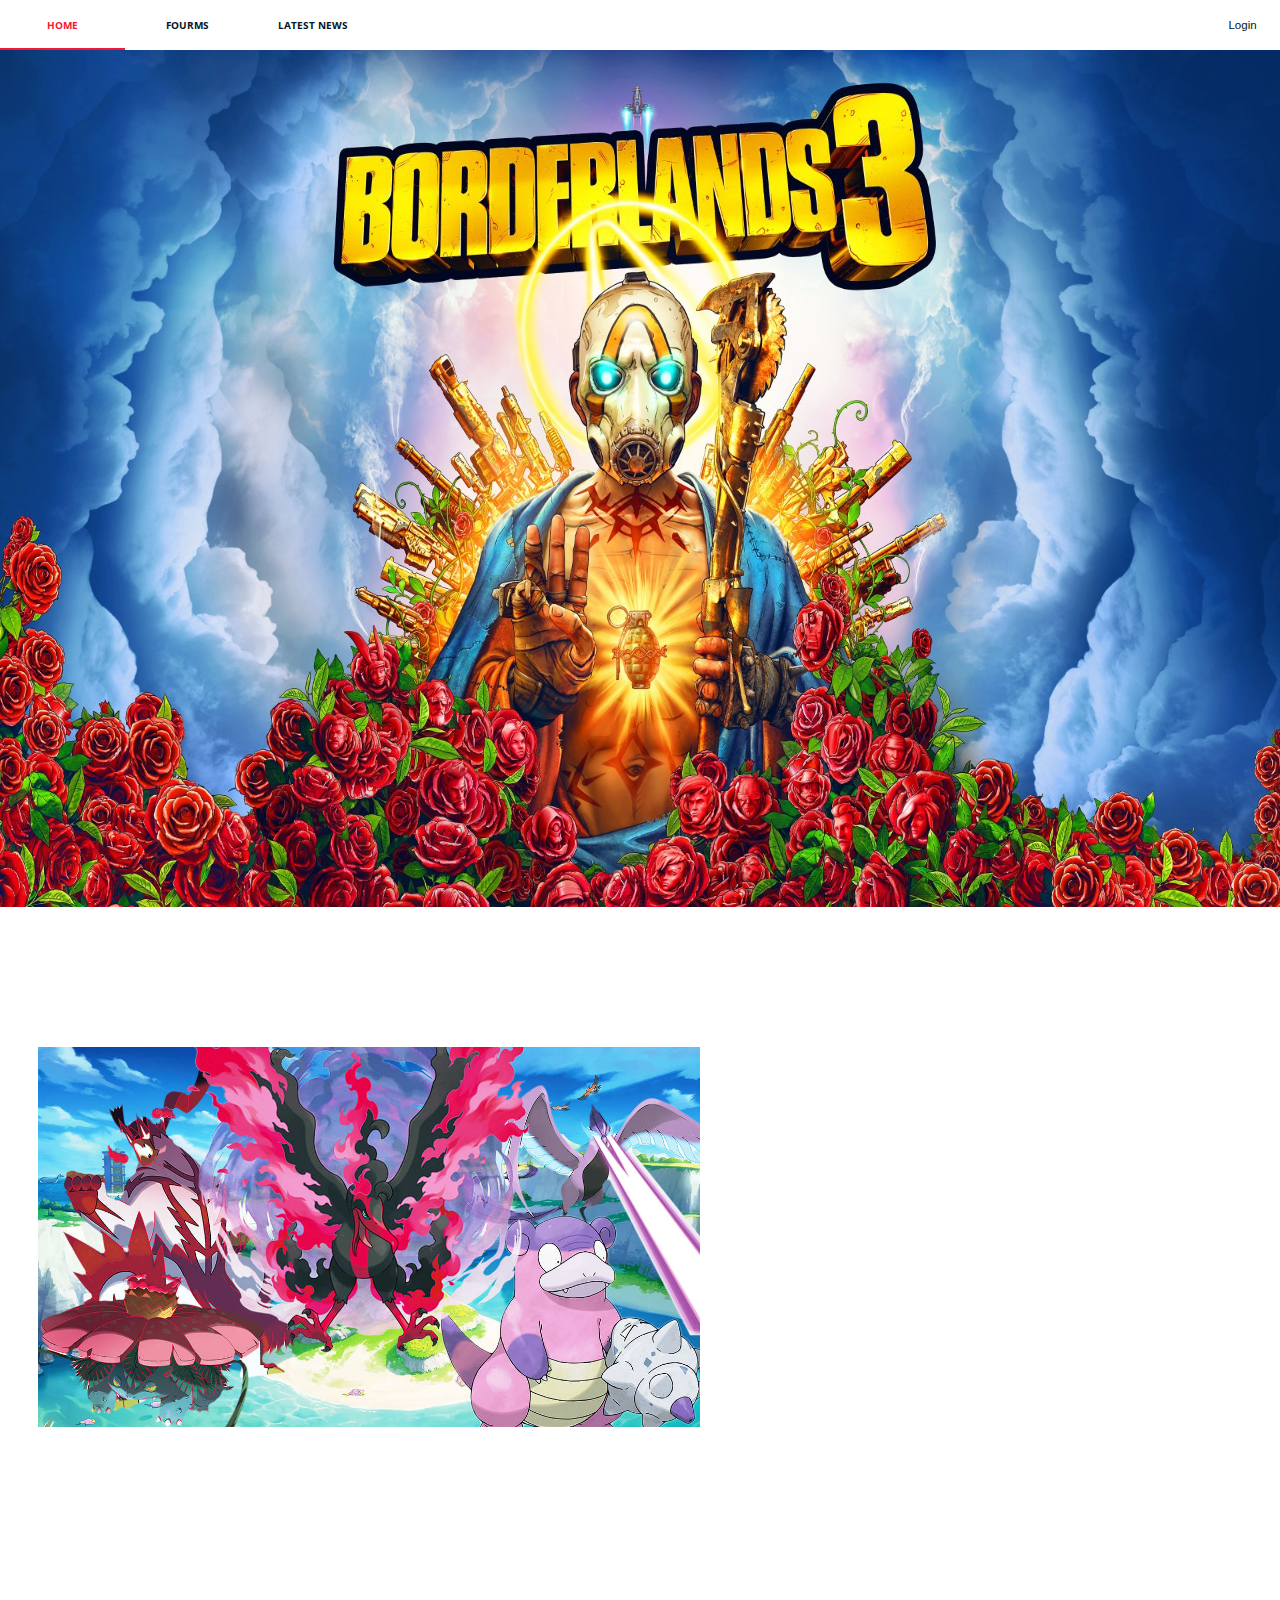
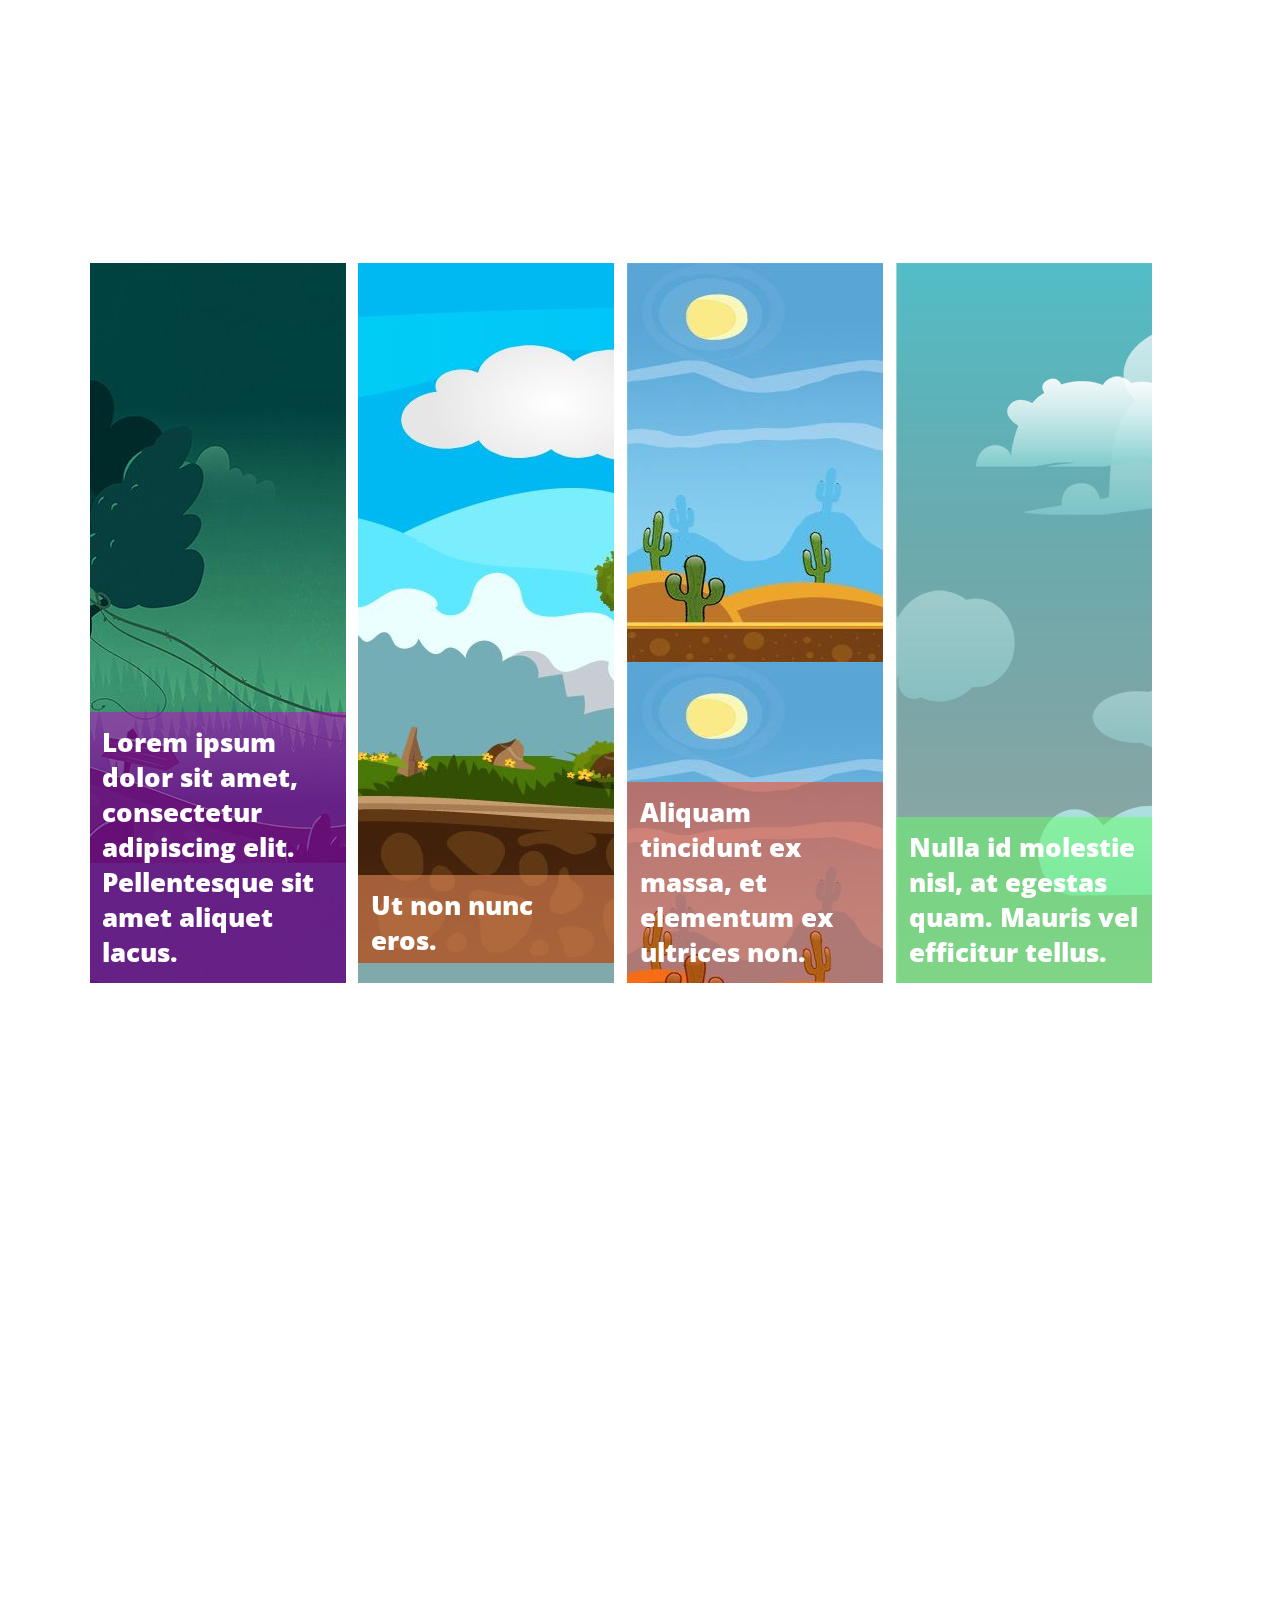
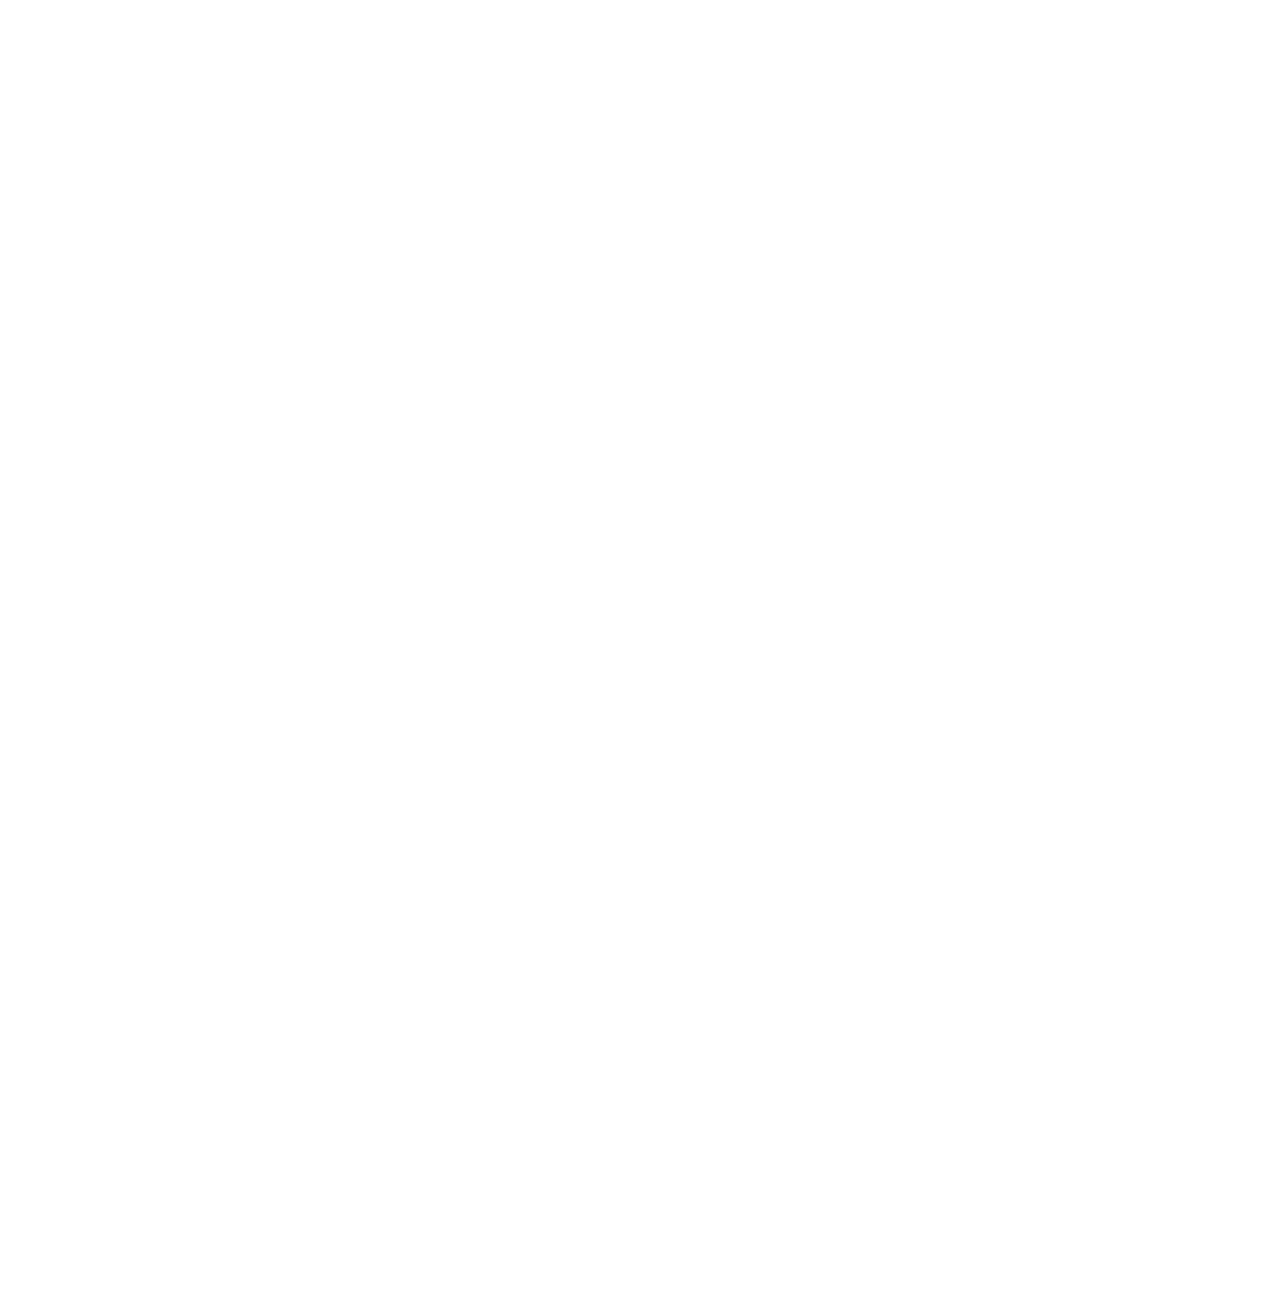
==== index2.html @ ad01716b "responsive changes added" ====
<!DOCTYPE html>
<html lang="en-UK">
  <head>
    <title>Welcome | Home</title>
    <meta charset = "UTF-8">
    <meta name="viewport" content="width=device-width, initial-scale=1.0 minimum-scale=1">
    <link rel="stylesheet" type="text/css" href="style2.css"/>
    <link href="https://fonts.googleapis.com/css2?family=Amatic+SC&display=swap" rel="stylesheet">
    <link href="https://fonts.googleapis.com/css2?family=Press+Start+2P&display=swap" rel="stylesheet">
    <link href="https://fonts.googleapis.com/css2?family=Open+Sans+Condensed:wght@300&display=swap" rel="stylesheet">
    <link href="https://fonts.googleapis.com/css2?family=Open+Sans+Condensed:wght@300&display=swap" rel="stylesheet">
    <link href="https://fonts.googleapis.com/css2?family=Open+Sans+Condensed:wght@300&display=swap" rel="stylesheet">
    <script src="https://kit.fontawesome.com/eb4e021fbd.js" crossorigin="anonymous"></script>
    <script src="https://code.jquery.com/jquery-3.5.0.js"></script>
    <script src="script.js"></script>
  </head>

  <body>
    <div class="header">

      <div class="main_nav" id="main_nav">
        <nav class="main_nav_links">
          <button class="menu_button" onclick="changeClass()"><img src="https://cdn1.iconfinder.com/data/icons/starter-mobile-app/100/mobile_button-16-512.png" height="50px" width="50px" id="menuImg"></button>
          <ul class="main_ul hide" id="main_ul">
            <li><a href="\" class="nav_link fix">Home</a></li>
            <li><a href="\" class="nav_link fix">Fourms </a></li>
            <li class="hov_link"><a href="javascript:void(0);" onclick="dropdown()">Latest News <i class="fas fa-caret-down"></i></a>
              <div class="scnd_ul hide" id="scnd_ul">
                <a href="\" class="sub_sub_link">Game</a>
                <a href="\" class="sub_sub_link">Game</a>
                <a href="\" class="sub_sub_link">Game</a>
              </div>
            </li>
            <li><a href="/" class="nav_link lgn_link fix"><button class="lgn_btn"><span class="l">L</span><span class="o">o</span><span class="g">g</span><span class="i">i</span><span class="n">n</span></button></a></li>
          </ul>
        </nav>
      </div>

    <!--  <div class="sub_nav">
        <nav class="sub_nav_nav">
          <ul>
            <li><a href="\" class="sub_nav_link">| Game 1 |</a></li>
            <li><a href="\" class="sub_nav_link">| Game 2 |</a></li>
            <li><a href="\" class="sub_nav_link">| Game 3 |</a></li>
            <li><a href="\" class="sub_nav_link">| Game 4 |</a></li>
          </ul>
        </nav>
      </div> -->

      <div class="banner" id="banner">
        <ul>
          <li><img src="images/borderthree.jpg" height="225px" class="ban_img red"></li><li><img src="images/ffseven.jpg" height="225px" class="ban_img green"></li><li><img src="images/cyberpunk.jpg" height="225px" class="ban_img blue"></li><li><img src="images/modernwarfare.jpg" height="225px" class="ban_img purple"></li>
        </ul>
      </div>

    </div>

    <div class="wrapper">
        <div class="story_one">
            <!--
            <section class="sec_one">
              <article class="sec1_a1 art1">
                <p>
                  Lorem ipsum dolor sit amet, consectetur adipiscing elit. Proin in facilisis ipsum.
                  In eget efficitur nibh, et faucibus felis. Sed luctus, odio nec efficitur fringilla,
                  sem felis pellentesque lectus, ac ullamcorper nisl metus et justo. In iaculis placerat lacinia.
                  In luctus urna felis, quis lobortis orci suscipit vitae. In nibh tortor, lacinia at laoreet ac, euismod sed ligula.
                </p>
              </article>

              <hr class="hr-art1">

              <article class="sec1_a2 art1">
                <p>
                  Cras ac diam sit amet nisl luctus sollicitudin. Morbi a venenatis augue, eu luctus dui. Mauris eleifend,
                  dui at efficitur vehicula, nisl mauris dignissim neque, quis aliquam turpis erat condimentum neque.
                </p>
                <div class="sec1_a2_img">
                <img src="https://i.redd.it/32czb0gm7nsy.jpg" alt="game image here" class="sec_a1_img" id="hov_img_one" height="100%" width="100%">
                <div class="image_info_art1">
                  <a href="/">
                  <h2>A game title will go here</h2>
                  <p>Lorem ipsum dolor sit amet, consectetur adipiscing elit. Proin in facilisis ipsum.</p>
                  </a>
                </div>
                </div>
              </article>
            </section>

            <div class="sidebar_one hide_side show_side" id="sidebar_one">

            </div>
          -->

          <div class="main-section">
            <div class="section-one">
              <div class="pg-one pg">
                <img src="images/pokemon-sword.jpg" height="100%" width="100%"/>
              </div>

              <div class="pg-two pg">

              </div>
            </div>

            <div class="section-two">
              <div class="side-one side">
                
              </div>

              <div class="side-two side">

              </div>

              <div class="side-three side">

              </div>

              <div class="side-four side">

              </div>
            </div>
          </div>

        </div>

        <div class="game_segments">
          <div class="segs" id="segs">
            <div class="game_seg_one seg one" id="seg" data-tilt>
              <div class="img-holder-one">
                <p class="game-seg-title psone ps">
                  Lorem ipsum dolor sit amet, consectetur adipiscing elit. Pellentesque sit amet aliquet lacus.
                </p>
              </div>
            </div>

            <div class="game_seg_two seg two" data-tilt>
              <div class="img-holder-two">
                <p class="game-seg-title pstwo ps">
                  Ut non nunc eros.
                </p>
              </div>
            </div>

            <div class="game_seg_three seg three" data-tilt>
              <div class="img-holder-three">
                <p class="game-seg-title psthree ps">
                  Aliquam tincidunt ex massa, et elementum ex ultrices non.
                </p>
              </div>
            </div>

            <div class="game_seg_four seg four" data-tilt>
              <div class="img-holder-four">
                <p class="game-seg-title psfour ps">
                  Nulla id molestie nisl, at egestas quam. Mauris vel efficitur tellus.
                </p>
              </div>
            </div>
          </div>
        </div>

        <div class="top_stories">

        </div>

        <div class="latest_news">

        </div>
    </div>
  <script src="tilt.js-master/src/tilt.jquery.js"></script>
  </body>
</html>
---- style2.css ----
*{
  padding:0;
  margin:0;
  box-sizing:border-box;
}

body{
  overflow-x:hidden;
  width:100vw;
  height:500vh;
}

html{
  width:100vw;
  height:500vh;
}

.menu_button{
  border:none;
}

.header{
  min-height:100vh;
  width:100%;
}

.main_nav{
  height:50px;
}

/* nav button styles when button is clicked */
.hide{
  display:none;
}
.show{
  display:block;
}

.height_inc{
  height:100vh;
}
/**/

*:focus {
    outline: 0 !important;
}

.main_nav a{
  text-decoration:none;
  display:block;
  height:50px;
  width:90%;
  margin:0 auto;
  border-bottom:solid 2px #d8d8d8;
  line-height:50px;
  padding-left:10px;
  color:#011627;
  transition:0.5s;
  z-index:3;
  font-family: 'Open Sans Condensed', sans-serif;
  text-transform:uppercase;
  font-weight:bold;
}

.main_nav a:visited a::before{
  color:#011627;
}

.main_nav a:hover{
  color:#F71735;
}

.main_nav img, .menu_button{
  background:#fff;
  height:50px;
}

.sub_sub_link{
  color:#F71735 !important;
  padding-left:30px !important;
}

.sub_sub_link:hover{
  color:#011627 !important;
}

/* dropdown styles */
.dropdown_btn{
  z-index:2;
}

/**/

.lgn_btn{
  height:40px;
  width:75px;
  color:#011627;
  background:#fff;
  border:none;
  border-radius:5px;
  font-size:1em;
  transition:1s;
  border-radius:5px;
  z-index:2;
  text-align:left;
}

.lgn_link{
  border:none !important;
}

/*banner styles*/
.banner li{
  display:inline-block;
}

.banner img{
  position:relative;
  animation-name:banner-show;
  animation-duration:50s;
  animation-iteration-count: infinite;
  width:100vw;
  height:95.2vh !important;
}

@keyframes banner-show{
  0%{left:0px}
  25%{left:-100%}
  50%{left:-200%}
  75%{left:-300%}
  100%{left:0px}
}

.banner ul{
  width:9000px;
  position:absolute;
}

.red{
  background: url('');
  background-repeat:no-repeat;
  background-position:center;
  background-size:cover;
}
.green{
  background: url('');
  background-repeat:no-repeat;
  background-position:center;
  background-size:cover;
}
.blue{
  background: url('');
  background-repeat:no-repeat;
  background-position:center;
  background-size:cover;
}
.purple{
  background: url('');
  background-repeat:no-repeat;
  background-position:center;
  background-size:cover;
}

/*wrapper styles*/
.story_one{
  background-image: url('images/backgroundone.jpg');
  height: 200vh;
  background-attachment: fixed;
  background-position:center;
  background-repeat: no-repeat;
  background-size: cover;
}

.game_segments{
  background-image: url('images/backgroundtwo.jpg');
  height:100vh;
  width:100vw;
  background-attachment: fixed;
  background-position: center;
  background-repeat: no-repeat;
  background-size: cover;
  overflow-x: scroll;
  -webkit-overflow-scrolling: touch;
  overflow-y:hidden;
  position:relative;
}

.top_stories{
  background-image: url('images/background3.jpg');
  height: 100vh;
  background-attachment: fixed;
  background-position: center;
  background-repeat: no-repeat;
  background-size: cover;
}

.latest_news{
  background-image: url('images/backgroundfour.jpg');
  height: 100vh;
  background-attachment: fixed;
  background-position: center;
  background-repeat: no-repeat;
  background-size: cover;
}

.art1{
  position:relative;
  top:50%;
  margin:0 auto;
}

.sec1_a1{
  width:80%;
  height:20vh;
}

.sec1_a1 p{

}

.sec1_a2{
  width:80%;
  height:50vh;
}

.art1 p{
  height:15vh;
  width:100%;
  padding:20px;
}

.sec1_a2_img{
  height:35vh;
  padding-bottom:20px;
  transition:.5s ease;
  backface-visibility:hidden;
  opacity:1;
  display:block;
}

.sec_one{
  position:absolute;
  top:115%;
}

.hr-art1{
  width:80%;
  margin:auto;
}

.image_info_art1{
  position:absolute;
  bottom:5%;
  padding:10px;
  color:#fff;
  transition:.5s ease;
}

.image_info_art1 h2{
  padding-left:20px;
}

.image_info_art1 p{
  display:none;
}

.sec1_a2_img:hover{
  opacity:0.5;
}

.sec1_a2_img:hover .image_info_art1{
  bottom:-10%;
  opacity:1 !important;
}

.sec1_a2_img:hover .image_info_art1 p{
  display:block;
}

.image_info_art1 a{
  text-decoration:none;
  color:#fff;
}

/* sidebar styles */
.sidebar_one{
  position:absolute;
  right:0;
  height:60vh;
  width:15vw;
  background:pink;
  top:120%;
}

.hide_side{
  display:none;
}

/*game segments styles */
.seg{
  position:relative;
  height:40vh;
  width:50vw;
  background:blue;
  margin:1% 1% 1% 0%;
  float:left;
}

.segs{
  margin-left:10%;
  margin-top:25vh;
  width:218vw;
}

.img-holder-one{
  background: url('images/game-bg1.jpg') !important;
  height:100%;
  width:100%;
}
.img-holder-two{
  background: url('images/game-bg2.jpg') !important;
  height:100%;
  width:100%;
}
.img-holder-three{
  background: url('images/game-bg3.jpg') !important;
  height:100%;
  width:100%;
}
.img-holder-four{
  background: url('images/game-bg4.jpg') !important;
  height:100%;
  width:100%;
}

.seg:hover .game-seg-title{
  background:rgba(115, 115, 115, 1);
}

.seg:hover .psone{
  background:rgb(204, 0, 204);
}
.psone{
  background:rgba(204, 0, 204, 0.7);
}
.seg:hover .pstwo{
  background:rgb(255, 153, 102);
}
.pstwo{
  background:rgba(255, 153, 102, 0.7);
}
.seg:hover .psthree{
  background:rgb(255, 51, 0);
}
.psthree{
  background:rgba(255, 51, 0, 0.7);
}
.seg:hover .psfour{
  background:rgb(102, 255, 102);
}
.psfour{
  background:rgba(102, 255, 102, 0.7);
}

.ps{
  position:absolute;
  bottom:0;
  min-height:40%;
  padding:4%;
  width:100%;
  font-size:1.15em;
  font-weight:900;
  color:#fff;
  font-family: 'Open Sans Condensed', sans-serif;
}

.seg:hover .ps{
  text-decoration:underline;
}

/*story one styles */
.main-section{
  min-height:100%;
  width:100%;
  padding:0% 3% 3% 3%;
}

.section-one{
  height:100vh;
  width:100%;
}

.section-two{
  height:100vh;
  width:100%;
  margin-top:1%;
}

.pg-one{
  height:45vh;
  width:100%;
  background:pink;
}

.pg-two{
  height:45vh;
  width:100%;
  background: url("https://gamespot1.cbsistatic.com/uploads/square_medium/1579/15794034/3695505-halo%203.jpg") !important;
  margin-top:5%;
  float:right;
}

.side{
  width:47%;
  height:45%;
  background:pink;
  float:left;
  margin-bottom:2%;
}

.side-one{
  margin-left:2%;
  background: url("https://gamespot1.cbsistatic.com/uploads/screen_small/1595/15950357/3694401-super%20mario%20maker%202%20thumb.jpg") !important;
  /*mario*/
}

.side-two, .side-three, .side-four{
  margin-left:2%;
}

.side-two{
  background: url('https://assets1.ignimgs.com/2020/07/13/bad-batch-deck-1594661066888.jpg?fit=crop&width=282&height=470') !important;
  /*star wars new disney+ show*/
}

.side-three{
  background: url('https://assets1.ignimgs.com/2020/07/14/ghostoftsushima-deck-993300-1594735339799.jpg?fit=crop&width=282&height=470') !important;
  /*ghost of tsuminia*/
}

.side-four{
  background: url('https://assets1.ignimgs.com/2020/07/13/lootboxaddiction-deck-cc3300-1594665669104.jpg?fit=crop&width=282&height=470') !important;
  /*lootboxes*/
}


@media only screen and (min-width: 768px){
  .menu_button{
    display:none;
  }

  .hide{
    display:block;
  }

  .main_nav a{
    border:none;
    width:125px;
    margin:0;
    font-size:0.8vw;
    text-align:center;
    padding:0 !important;
    background:#fff;
  }

  .sub_sub_link{
    position:relative;
  }

  .main_nav li{
    float:left;
    width:125px !important;
  }

  .sub_sub_link a{
    float:left;
  }

  .main_nav .main_ul li{
    display:inline-block;
    width:10%;
  }

  .scnd_ul li{
    display:block !important;
  }

  .main_nav ul{
    list-style:none;
  }

  .lgn_btn{
    position:absolute;
    right:0;
    height:50px;
    border-radius:0px;
    font-size:0.9vw;
    text-align:center;
  }

  .lgn_btn:hover{
    border-bottom:2px solid #F71735;
  }

  .main_nav a:hover{
    border-bottom:solid 2px #F71735;
  }

  .scnd_ul{
    display:none;
  }

  .hov_link:hover .scnd_ul{
    display:block;
  }
}

@media only screen and (min-width: 900px){
  .sec_one{
    position:relative;
    top:15%;
    display:block;
    width:900px;
    margin:0 auto;
  }

  .game_segments{
    overflow-x:hidden;
  }

  .game-seg-title{
    min-height:15%;
    width:100%;
    position:absolute;
    bottom:0;
    background:rgba(115, 115, 115, 0.5);
    color:#fff;
    font-size:2vw;
    padding:5%;
    font-family: 'Open Sans Condensed', sans-serif;
  }

  .main-section{
    height:100%;
    width:100%;
    padding:3%;
  }

  .section-one{
    height:55%;
    width:100%;
    margin-top:3%;
  }

  .section-two{
    height:40%;
    width:100%;
    margin-top:5%;
  }

  .pg-one{
    height:100%;
    width:55%;
    background:purple;
    float:left;
  }

  .pg-two{
    height:100%;
    width:40%;
    background:pink;
    margin-left:5%;
    float:left;
    margin-top:0;
  }

  .side{
    width:23.5%;
    height:80%;
    background:pink;
    float:left;
  }

  .side-one{
    margin-left:0;
  }

  .side-two, .side-three, .side-four{
    margin-left:2%;
  }
  /*game segments styles */
  .seg{
    position:relative;
    top:7.5%;
    height:80vh;
    width:20%;
    background:green;
    margin-top:1vh;
    margin:0;
    float:left;
  }

  .segs{
    position:absolute;
    top:7vh;
    width:100%;
    margin-top:0;
    margin-left:0;
  }

  .one{
    margin-left:7%;
    transform-style: preserve-3d;
    background:blue;
  }
  .one:hover{
    z-index:2;
  }
  .two{
    margin-left:1%;
    margin-right:1%;
    transform-style: preserve-3d;
    background:pink;
  }
  .two:hover{
    z-index:2;
  }
  .three{
    margin-right:1%;
    transform-style: preserve-3d;
    background:yellow;
  }
  .three:hover{
    z-index:2;
  }
  .four{
    transform-style: preserve-3d;
    background:orange;
  }
  .four:hover{
    z-index:2;
  }

  .img-holder-one{
    height:100%;
    width:100%;
  }
  .img-holder-two{
    height:100%;
    width:100%;
  }
  .img-holder-three{
    height:100%;
    width:100%;
  }
  .img-holder-four{
    height:100%;
    width:100%;
  }

  .psone{
    background:rgba(204, 0, 204, 0.5);
  }
  .pstwo{
    background:rgba(255, 153, 102, 0.5);
  }
  .psthree{
    background:rgba(255, 51, 0, 0.5);
  }
  .psfour{
    background:rgba(102, 255, 102, 0.5);
  }

  .story_one{
    height:100vh;
  }
}

@media only screen and (min-width: 1200px){
  .sec_one{
    width:1200px;
    font-size:1.3em;
    top:10%;
  }

  .sec1_a2_img{
    height:45vh;
  }

  .image_info_art1{
    bottom:-10%;
  }

  .sec1_a2_img:hover .image_info_art1{
    bottom:-30%;
  }

  .hide_side{
    display:none;
  }
}

@media only screen and (max-width: 500px){
  p{
    font-size:0.7vw;
  }
}

@media only screen and (max-width: 800px){
  .story_one{
    background-image: url('images/backgroundone.jpg');
    height: 100vh;
    background-attachment: local;
    background-position: center;
    background-repeat: no-repeat;
    background-size: auto;
  }

  .game_segments{
    background-image: url('images/backgroundtwo.jpg');
    height: 100vh;
    background-attachment: local;
    background-position: center;
    background-repeat: no-repeat;
    background-size: auto;
  }

  .top_stories{
    background-image: url('images/background3.jpg');
    height: 100vh;
    background-attachment: local;
    background-position: center;
    background-repeat: no-repeat;
    background-size: auto;
  }

  .latest_news{
    background-image: url('images/backgroundfour.jpg');
    height: 100vh;
    background-attachment: local;
    background-position: center;
    background-repeat: no-repeat;
    background-size: auto;
  }
}

/*padding for main-section*/
/*moto,pixel,samsung*/
@media only screen and (max-width: 639px){
  .section-one{
    padding-top:6%;
  }
}
/*iphone 5s/se*/
@media only screen and (max-width: 567px){
  .section-one{
    padding-top:10%;
  }
}
/*iphone x + above*/
@media only screen and (min-width: 811px){
  .section-one{
    padding-top:6%;
  }
}
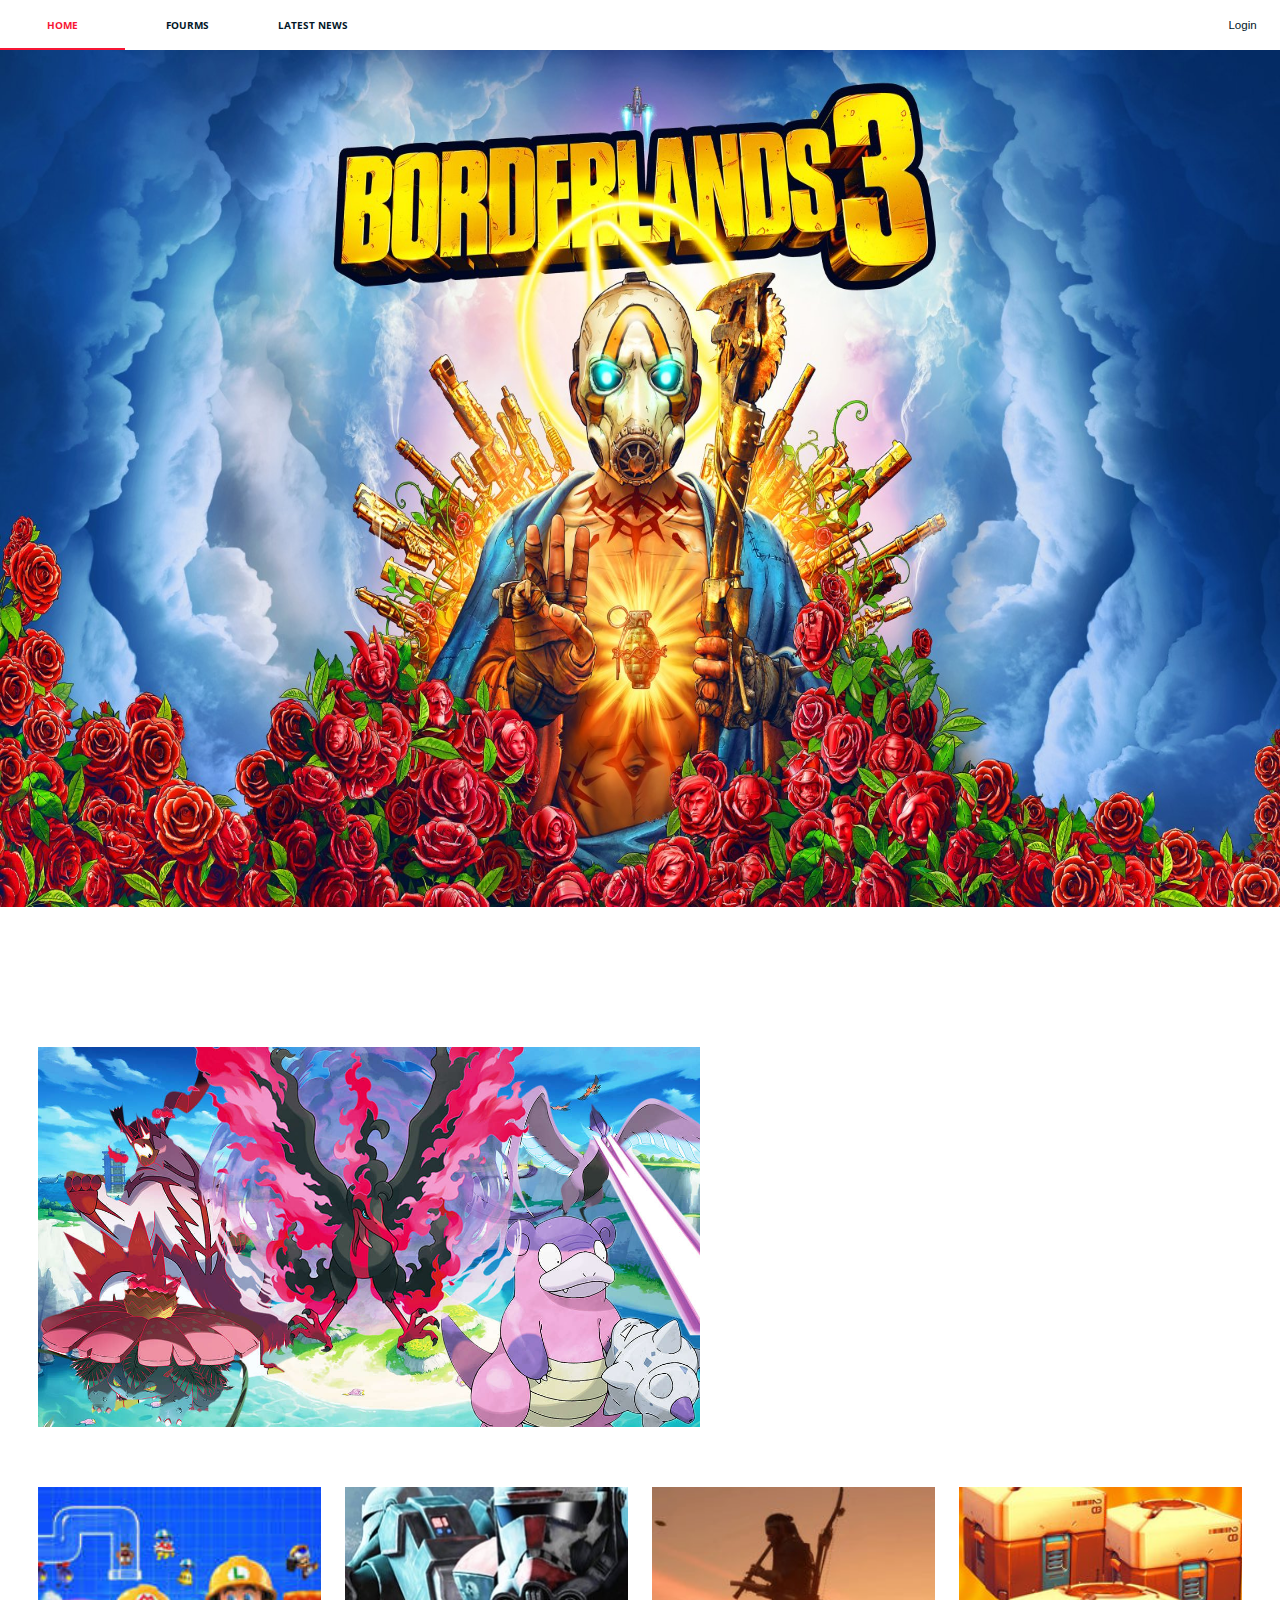
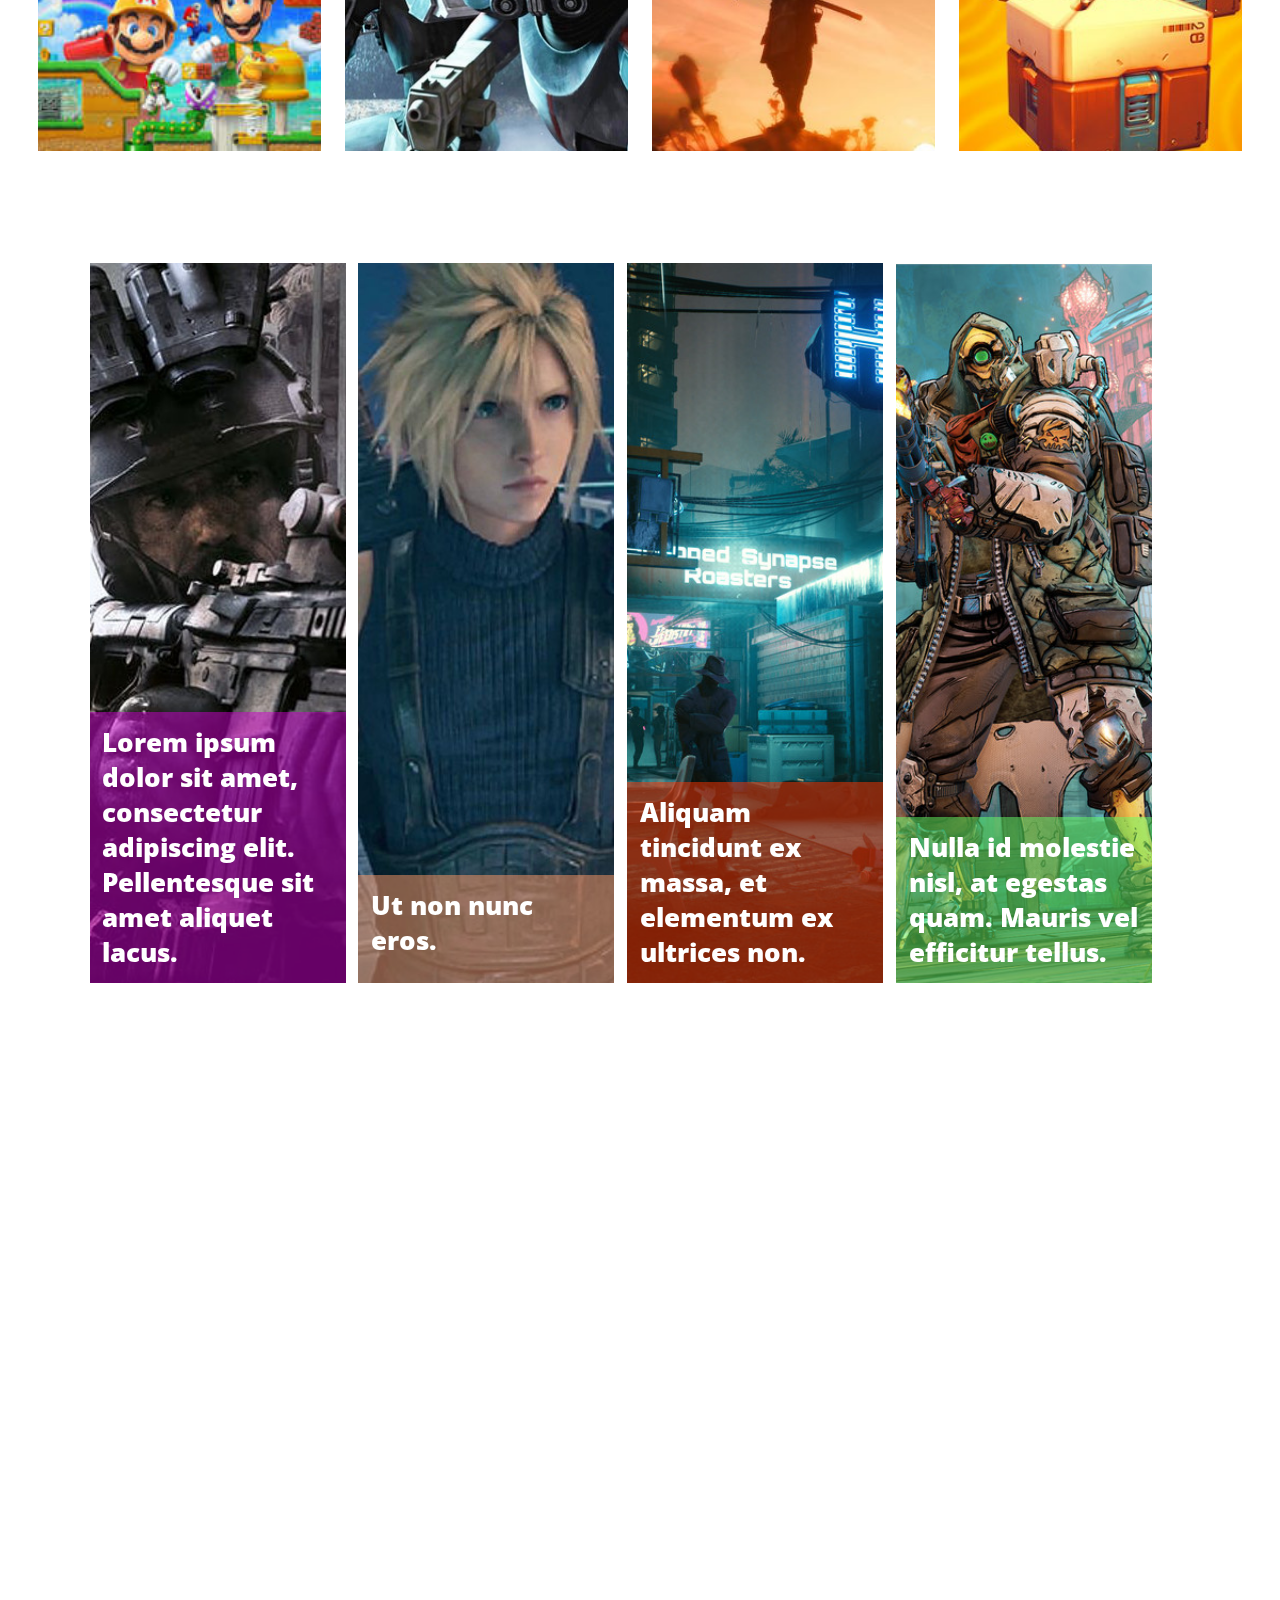
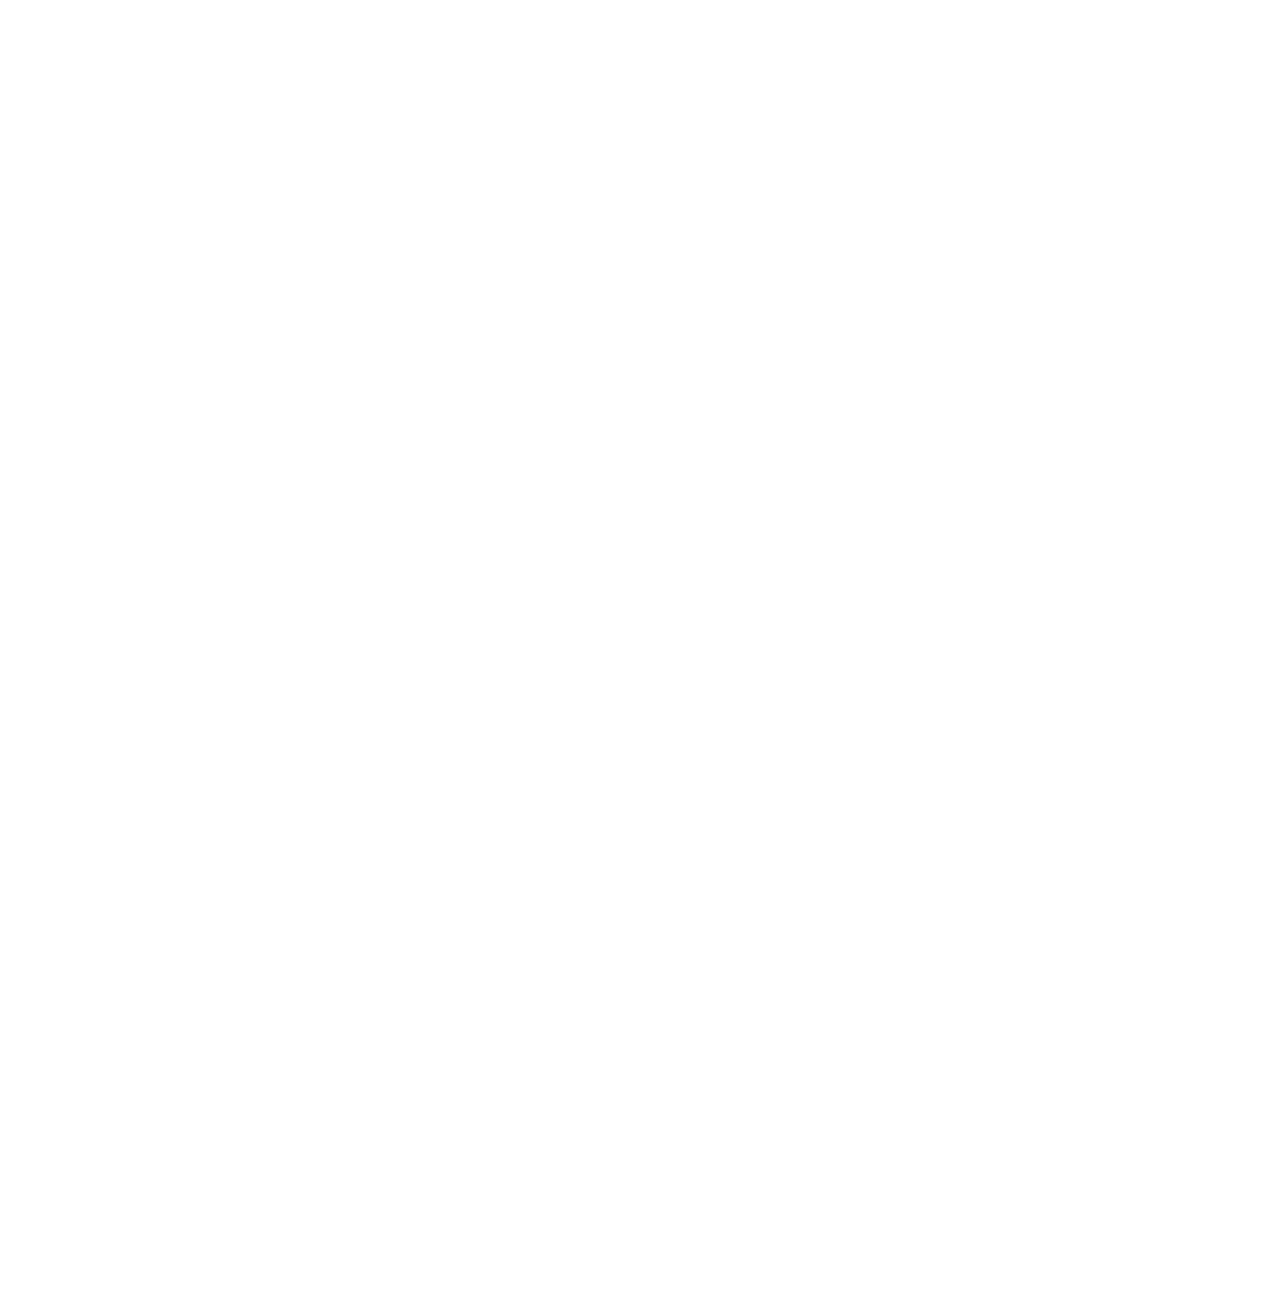
==== commit 58df9d6d: "image changes" ====
--- a/index2.html
+++ b/index2.html
@@ -49,7 +49,7 @@
 
       <div class="banner" id="banner">
         <ul>
-          <li><img src="images/borderthree.jpg" height="225px" class="ban_img red"></li><li><img src="images/ffseven.jpg" height="225px" class="ban_img green"></li><li><img src="images/cyberpunk.jpg" height="225px" class="ban_img blue"></li><li><img src="images/modernwarfare.jpg" height="225px" class="ban_img purple"></li>
+          <li><img src="images/borderthree.jpg" height="225px" class="ban_img red"></li><li><img src="images/ffseven-sm.jpg" height="225px" class="ban_img green"></li><li><img src="images/cyberpunk-sm.jpg" height="225px" class="ban_img blue"></li><li><img src="images/modernwarfare.jpg" height="225px" class="ban_img purple"></li>
         </ul>
       </div>
 
@@ -105,7 +105,7 @@
 
             <div class="section-two">
               <div class="side-one side">
-                
+
               </div>
 
               <div class="side-two side">
--- a/style2.css
+++ b/style2.css
@@ -162,12 +162,13 @@
 }
 
 /*wrapper styles*/
+/* styles for theses at bottom for 800px media query*/
 .story_one{
   background-image: url('images/backgroundone.jpg');
   height: 200vh;
   background-attachment: fixed;
   background-position:center;
-  background-repeat: no-repeat;
+  background-repeat:no-repeat;
   background-size: cover;
 }
 
@@ -313,22 +314,34 @@
 }
 
 .img-holder-one{
-  background: url('images/game-bg1.jpg') !important;
+  background: url('images/ingame-one-slide.jpg') !important;
+  background-position:center !important;
+  background-repeat:no-repeat !important;
+  background-size:cover !important;
   height:100%;
   width:100%;
 }
 .img-holder-two{
-  background: url('images/game-bg2.jpg') !important;
+  background: url('images/ingame-two-slide.jpg') !important;
+  background-position:center !important;
+  background-repeat:no-repeat !important;
+  background-size:cover !important;
   height:100%;
   width:100%;
 }
 .img-holder-three{
-  background: url('images/game-bg3.jpg') !important;
+  background: url('images/ingame-three-slide.jpg') !important;
+  background-position:center !important;
+  background-repeat:no-repeat !important;
+  background-size:cover !important;
   height:100%;
   width:100%;
 }
 .img-holder-four{
-  background: url('images/game-bg4.jpg') !important;
+  background: url('images/ingame-four-slide.jpg') !important;
+  background-position:center !important;
+  background-repeat:no-repeat !important;
+  background-size:cover !important;
   height:100%;
   width:100%;
 }
@@ -406,6 +419,9 @@
   height:45vh;
   width:100%;
   background: url("https://gamespot1.cbsistatic.com/uploads/square_medium/1579/15794034/3695505-halo%203.jpg") !important;
+  background-position:center !important;
+  background-repeat:no-repeat !important;
+  background-size:cover !important;
   margin-top:5%;
   float:right;
 }
@@ -420,7 +436,10 @@
 
 .side-one{
   margin-left:2%;
-  background: url("https://gamespot1.cbsistatic.com/uploads/screen_small/1595/15950357/3694401-super%20mario%20maker%202%20thumb.jpg") !important;
+  background: url("images/sides/mario.jpg") !important;
+  background-position:center !important;
+  background-size:cover !important;
+  background-repeat:no-repeat !important;
   /*mario*/
 }
 
@@ -429,17 +448,26 @@
 }
 
 .side-two{
-  background: url('https://assets1.ignimgs.com/2020/07/13/bad-batch-deck-1594661066888.jpg?fit=crop&width=282&height=470') !important;
+  background: url('images/sides/starwars.jpg') !important;
+  background-position:center !important;
+  background-size:cover !important;
+  background-repeat:no-repeat !important;
   /*star wars new disney+ show*/
 }
 
 .side-three{
-  background: url('https://assets1.ignimgs.com/2020/07/14/ghostoftsushima-deck-993300-1594735339799.jpg?fit=crop&width=282&height=470') !important;
+  background: url('images/sides/ghost-small.png') !important;
+  background-position:center !important;
+  background-size:cover !important;
+  background-repeat:no-repeat !important;
   /*ghost of tsuminia*/
 }
 
 .side-four{
-  background: url('https://assets1.ignimgs.com/2020/07/13/lootboxaddiction-deck-cc3300-1594665669104.jpg?fit=crop&width=282&height=470') !important;
+  background: url('images/sides/lootbox-small.png') !important;
+  background-position:center !important;
+  background-size:cover !important;
+  background-repeat:no-repeat !important;
   /*lootboxes*/
 }
 
@@ -709,16 +737,16 @@
 @media only screen and (max-width: 800px){
   .story_one{
     background-image: url('images/backgroundone.jpg');
-    height: 100vh;
+    height: 200vh;
     background-attachment: local;
     background-position: center;
     background-repeat: no-repeat;
-    background-size: auto;
+    background-size: cover;
   }
 
   .game_segments{
     background-image: url('images/backgroundtwo.jpg');
-    height: 100vh;
+    height:100vh;
     background-attachment: local;
     background-position: center;
     background-repeat: no-repeat;
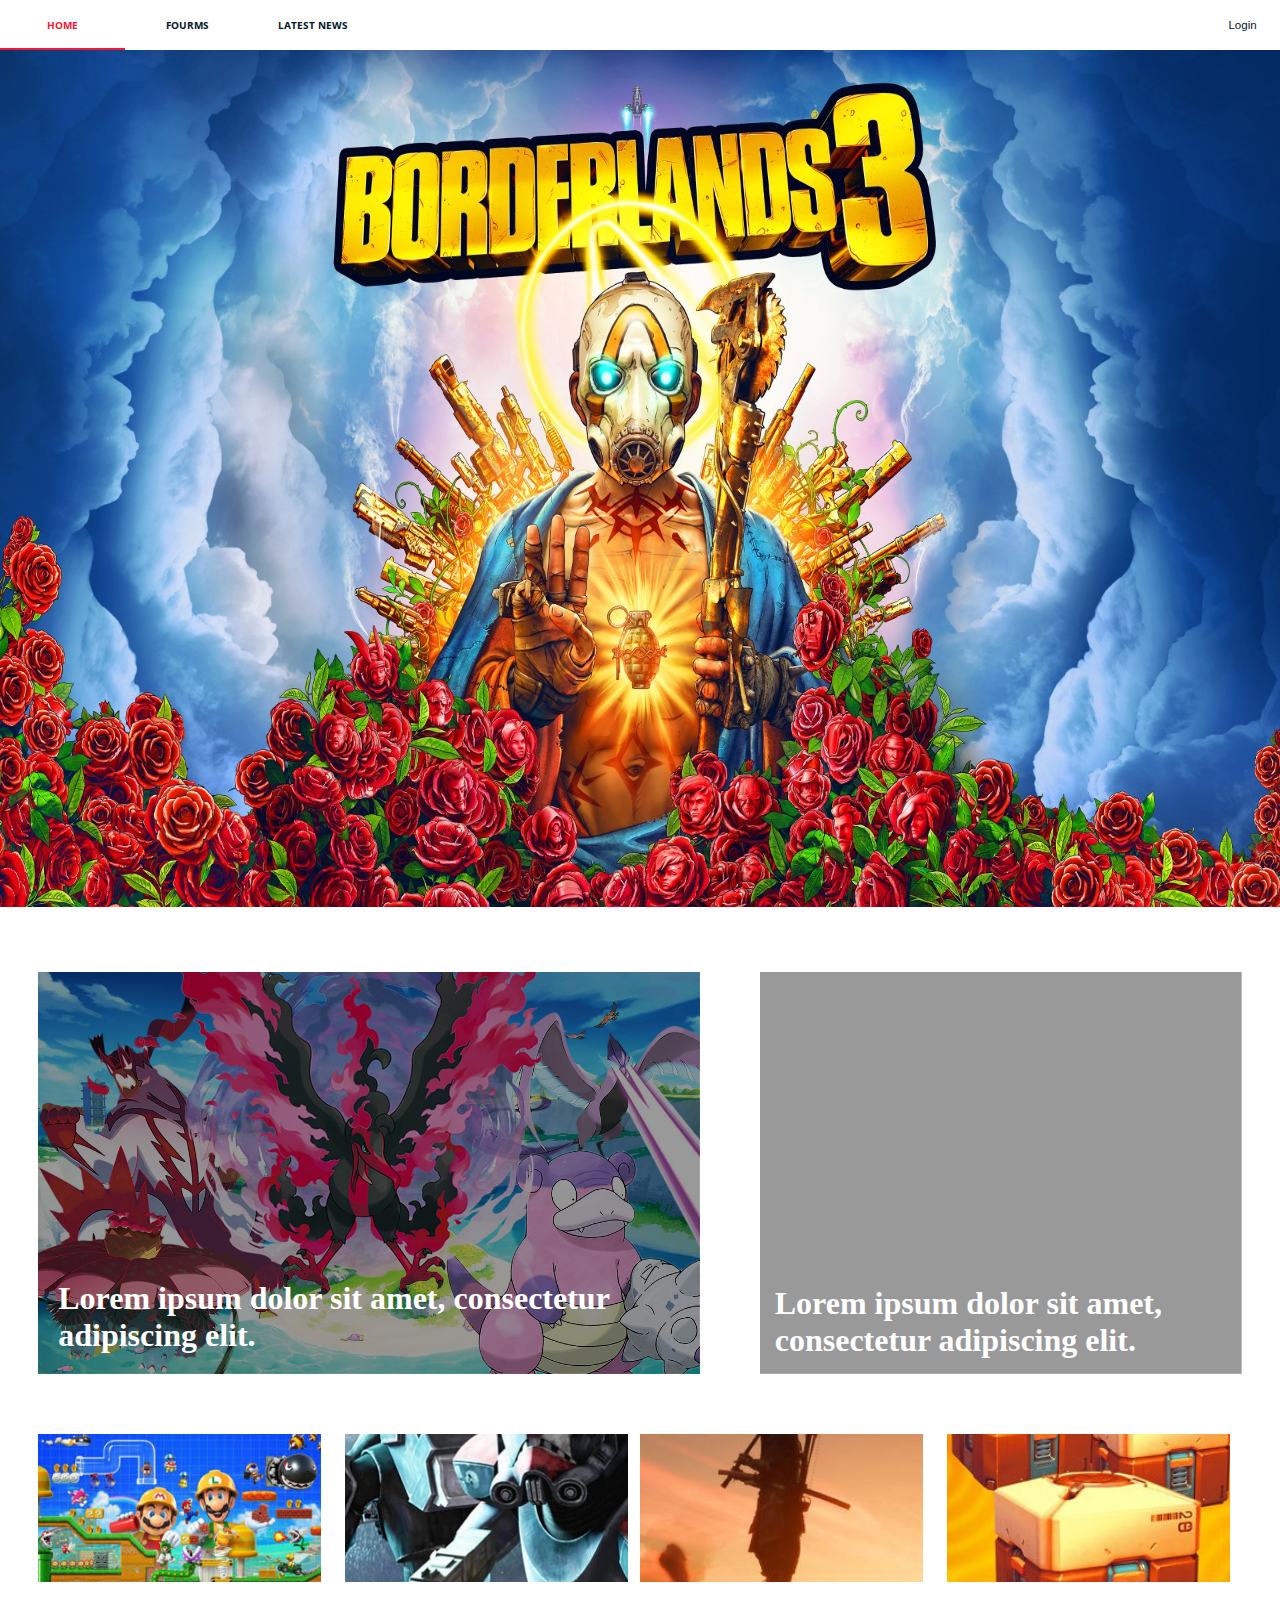
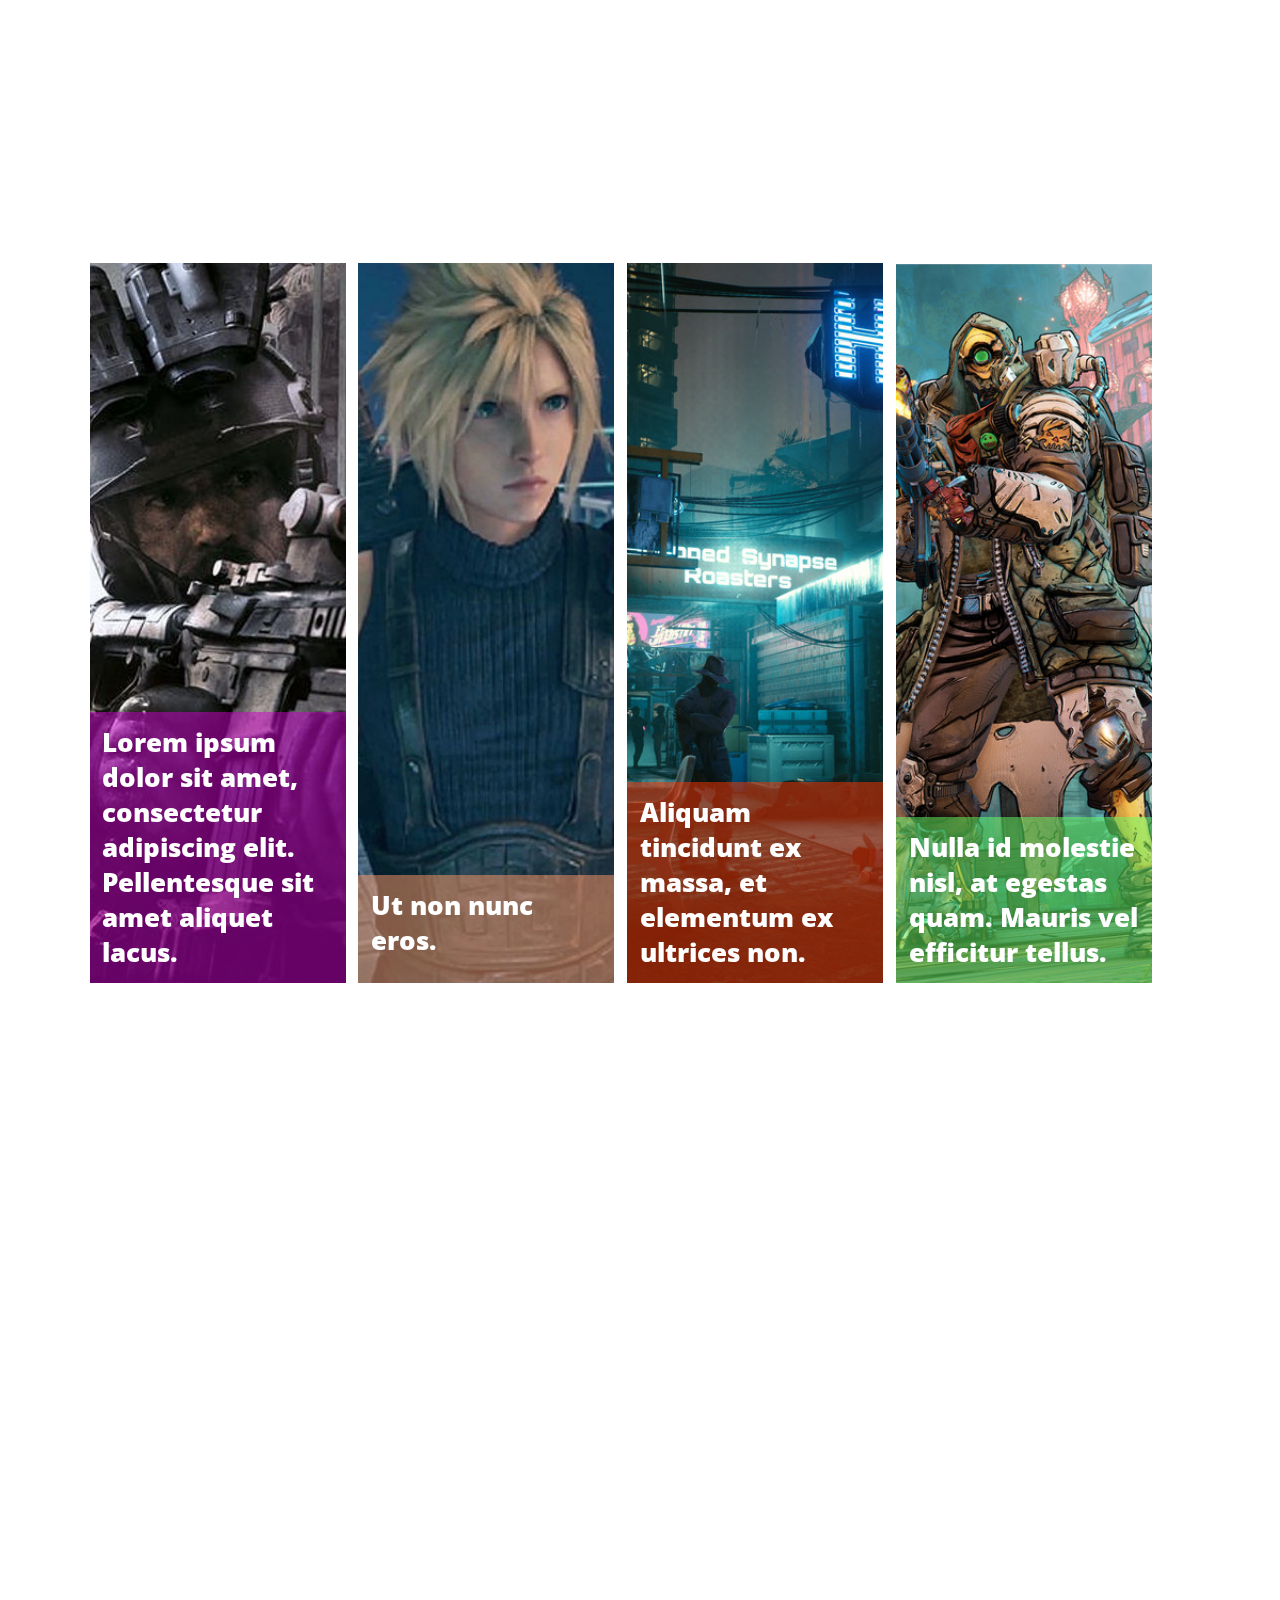
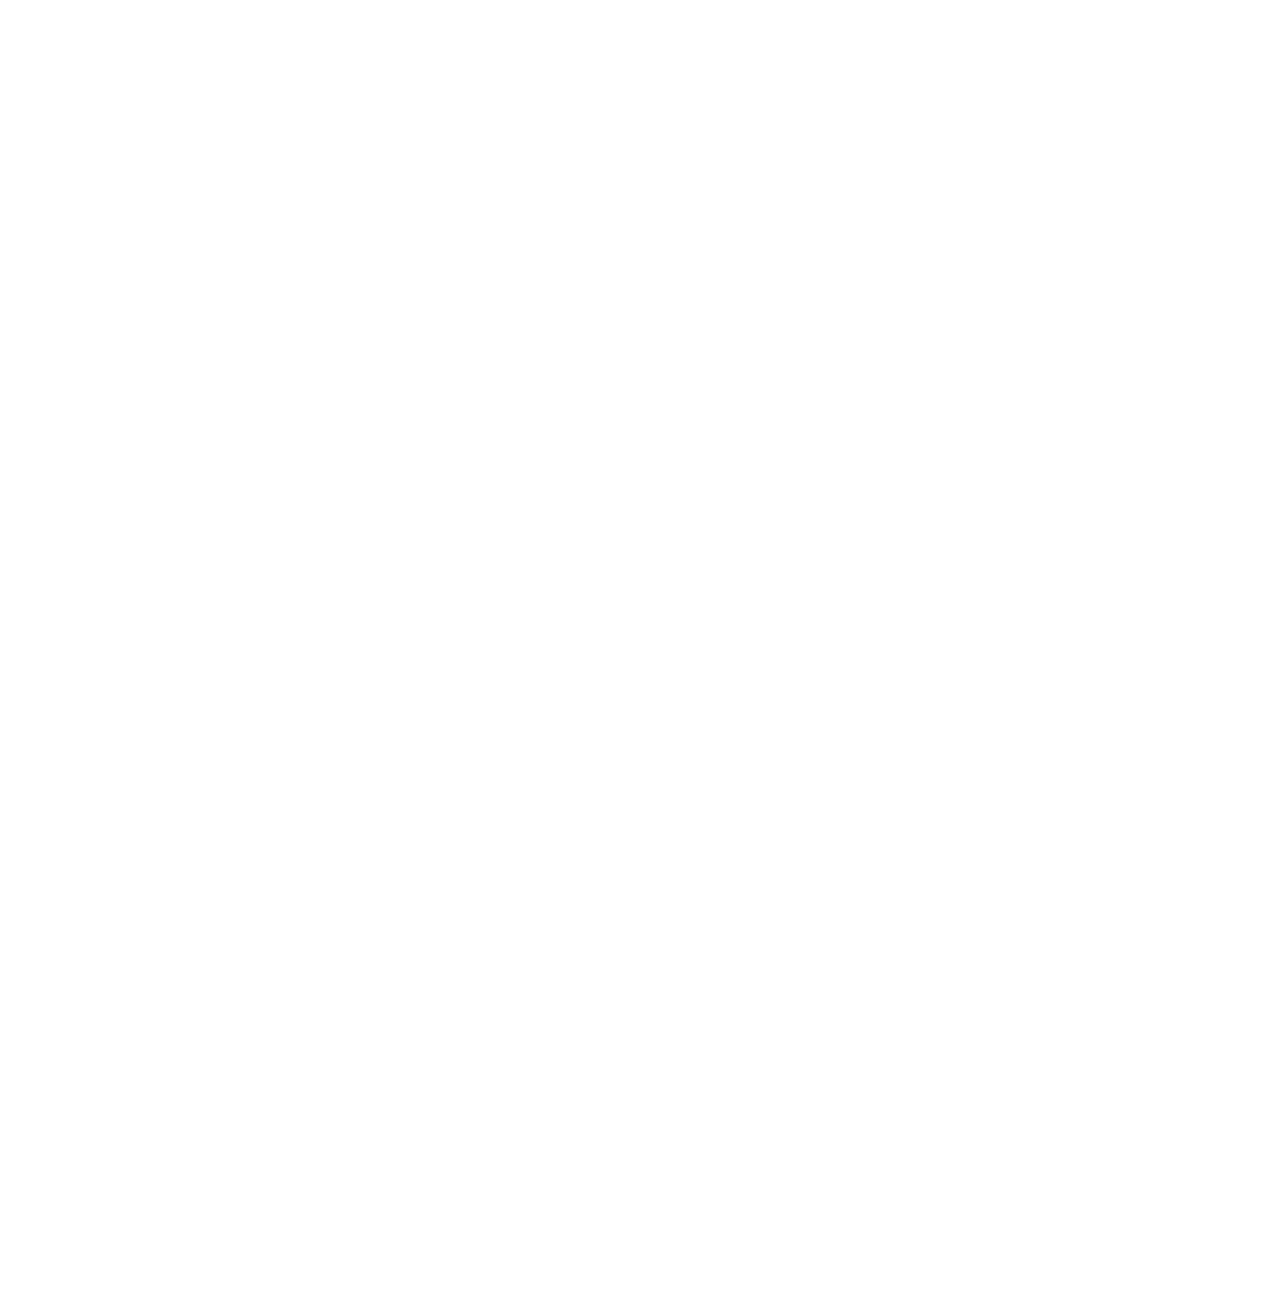
==== commit ae5c4866: "changes to story-one" ====
--- a/index2.html
+++ b/index2.html
@@ -95,29 +95,62 @@
           <div class="main-section">
             <div class="section-one">
               <div class="pg-one pg">
-                <img src="images/pokemon-sword.jpg" height="100%" width="100%"/>
+                <div class="pg-info">
+                  <h2>Lorem ipsum dolor sit amet, consectetur adipiscing elit.</h2>
+                  <div class="show_div_pg">
+                    <h3>Haeret in salebra. Duo Reges: constructio interrete. Sed ad bona praeterita redeamus. Gerendus est mos, modo recte sentiat.</h3>
+                  </div>
+                </div>
               </div>
 
               <div class="pg-two pg">
-
+                <div class="pg-info">
+                  <h2 class="pgtwo-htwo">Lorem ipsum dolor sit amet, consectetur adipiscing elit.</h2>
+                  <div class="show_div_pg">
+                    <h3>Haeret in salebra. Duo Reges: constructio interrete. Sed ad bona praeterita redeamus. Gerendus est mos, modo recte sentiat.</h3>
+                  </div>
               </div>
             </div>
 
             <div class="section-two">
-              <div class="side-one side">
-
-              </div>
-
-              <div class="side-two side">
-
-              </div>
-
-              <div class="side-three side">
-
-              </div>
-
-              <div class="side-four side">
-
+              <div class="side">
+                <div class="bg-side side-one ">
+
+                </div>
+
+                <div class="info-side">
+                  <h2>Lorem ipsum dolor sit amet, consectetur adipiscing elit.</h2>
+                </div>
+              </div>
+
+              <div class="side s-two">
+                <div class="bg-side side-two">
+
+                </div>
+
+                <div class="info-side">
+                  <h2>Ut aliquid scire se gaudeant?</h2>
+                </div>
+              </div>
+
+              <div class="side">
+                <div class="bg-side side-three ">
+
+                </div>
+
+                <div class="info-side">
+                  <h2>Quid enim possumus hoc agere divinius?</h2>
+                </div>
+              </div>
+
+              <div class="side s-four">
+                <div class="bg-side side-four ">
+
+                </div>
+
+                <div class="info-side">
+                  <h2>Naturales divitias dixit parabiles esse, quod parvo esset natura contenta.</h2>
+                </div>
               </div>
             </div>
           </div>
--- a/style2.css
+++ b/style2.css
@@ -406,45 +406,53 @@
 .section-two{
   height:100vh;
   width:100%;
-  margin-top:1%;
 }
 
 .pg-one{
   height:45vh;
   width:100%;
-  background:pink;
+  background:
+    linear-gradient(
+      rgba(0, 0, 0, 0.4),
+      rgba(0, 0, 0, 0.4)
+    ), url("images/pokemon-sword.jpg") !important;
+  background-position:center !important;
+  background-repeat:no-repeat !important;
+  background-size:cover !important;
+  position:relative;
 }
 
 .pg-two{
   height:45vh;
   width:100%;
-  background: url("https://gamespot1.cbsistatic.com/uploads/square_medium/1579/15794034/3695505-halo%203.jpg") !important;
+  background: linear-gradient(
+    rgba(0, 0, 0, 0.4),
+    rgba(0, 0, 0, 0.4)
+  ), url("https://gamespot1.cbsistatic.com/uploads/square_medium/1579/15794034/3695505-halo%203.jpg") !important;
   background-position:center !important;
   background-repeat:no-repeat !important;
   background-size:cover !important;
   margin-top:5%;
   float:right;
+  position:relative;
 }
 
 .side{
   width:47%;
   height:45%;
-  background:pink;
   float:left;
-  margin-bottom:2%;
+  margin-top:5%;
+
 }
 
 .side-one{
-  margin-left:2%;
   background: url("images/sides/mario.jpg") !important;
   background-position:center !important;
   background-size:cover !important;
   background-repeat:no-repeat !important;
+  height:50%;
+  width:100%;
   /*mario*/
-}
-
-.side-two, .side-three, .side-four{
-  margin-left:2%;
 }
 
 .side-two{
@@ -452,6 +460,8 @@
   background-position:center !important;
   background-size:cover !important;
   background-repeat:no-repeat !important;
+  height:50%;
+  width:100%;
   /*star wars new disney+ show*/
 }
 
@@ -460,6 +470,8 @@
   background-position:center !important;
   background-size:cover !important;
   background-repeat:no-repeat !important;
+  height:50%;
+  width:100%;
   /*ghost of tsuminia*/
 }
 
@@ -468,9 +480,85 @@
   background-position:center !important;
   background-size:cover !important;
   background-repeat:no-repeat !important;
+  height:50%;
+  width:100%;
   /*lootboxes*/
 }
 
+.s-two, .s-four{
+  margin-left:5.5%;
+}
+
+.show_div_pg{
+  display:none;
+  color:#fff;
+  padding:3%;
+  position:absolute;
+  bottom:0;
+  transition:1s;
+}
+
+.pg h2{
+  padding:3%;
+  font-size:2em;
+  color:#fff;
+  position:absolute;
+  bottom:0;
+  transition:1s;
+}
+
+.info-side{
+  padding:5%;
+  margin:auto 0;
+  font-size:1.05em;
+  font-weight:bold;
+  color:#fff;
+  font-family: 'Open Sans Condensed', sans-serif;
+}
+
+.pg:hover .show_div_pg{
+  display:block;
+}
+
+.pg-two:hover h2{
+  bottom:20%;
+}
+
+.pg-one:hover h2{
+  bottom:20%;
+}
+
+.pg-two:hover{
+  background: linear-gradient(
+    rgba(0, 0, 0, 0.2),
+    rgba(0, 0, 0, 0.2)
+  ), url("https://gamespot1.cbsistatic.com/uploads/square_medium/1579/15794034/3695505-halo%203.jpg") !important;
+  background-position:center !important;
+  background-repeat:no-repeat !important;
+  background-size:cover !important;
+  box-shadow: 0 4px 8px 0 rgba(0, 0, 0, 0.2), 0 6px 20px 0 rgba(0, 0, 0, 0.19);
+}
+
+.pg-one:hover{
+  background:
+    linear-gradient(
+      rgba(0, 0, 0, 0.2),
+      rgba(0, 0, 0, 0.2)
+    ), url("images/pokemon-sword.jpg") !important;
+  background-position:center !important;
+  background-repeat:no-repeat !important;
+  background-size:cover !important;
+  box-shadow: 0 4px 8px 0 rgba(0, 0, 0, 0.2), 0 6px 20px 0 rgba(0, 0, 0, 0.19);
+}
+
+.side:hover .bg-side{
+  opacity:0.8;
+  box-shadow: 0 4px 8px 0 rgba(0, 0, 0, 0.2), 0 6px 20px 0 rgba(0, 0, 0, 0.19);
+}
+
+.side:hover .info-side{
+  color:#DC143C;
+}
 
 @media only screen and (min-width: 768px){
   .menu_button{
@@ -571,17 +659,17 @@
   .main-section{
     height:100%;
     width:100%;
-    padding:3%;
+    padding:0 3% 3% 3%;
   }
 
   .section-one{
     height:55%;
     width:100%;
-    margin-top:3%;
+    margin-top:0%;
   }
 
   .section-two{
-    height:40%;
+    height:35%;
     width:100%;
     margin-top:5%;
   }
@@ -603,18 +691,18 @@
   }
 
   .side{
+    height:210%;
     width:23.5%;
-    height:80%;
-    background:pink;
     float:left;
-  }
-
-  .side-one{
-    margin-left:0;
-  }
-
-  .side-two, .side-three, .side-four{
-    margin-left:2%;
+    margin-right:1%;
+  }
+
+  .info-side{
+    font-size:1.25vw;
+  }
+
+  .s-two, .s-four, .s-one{
+    margin-left:1%;
   }
   /*game segments styles */
   .seg{
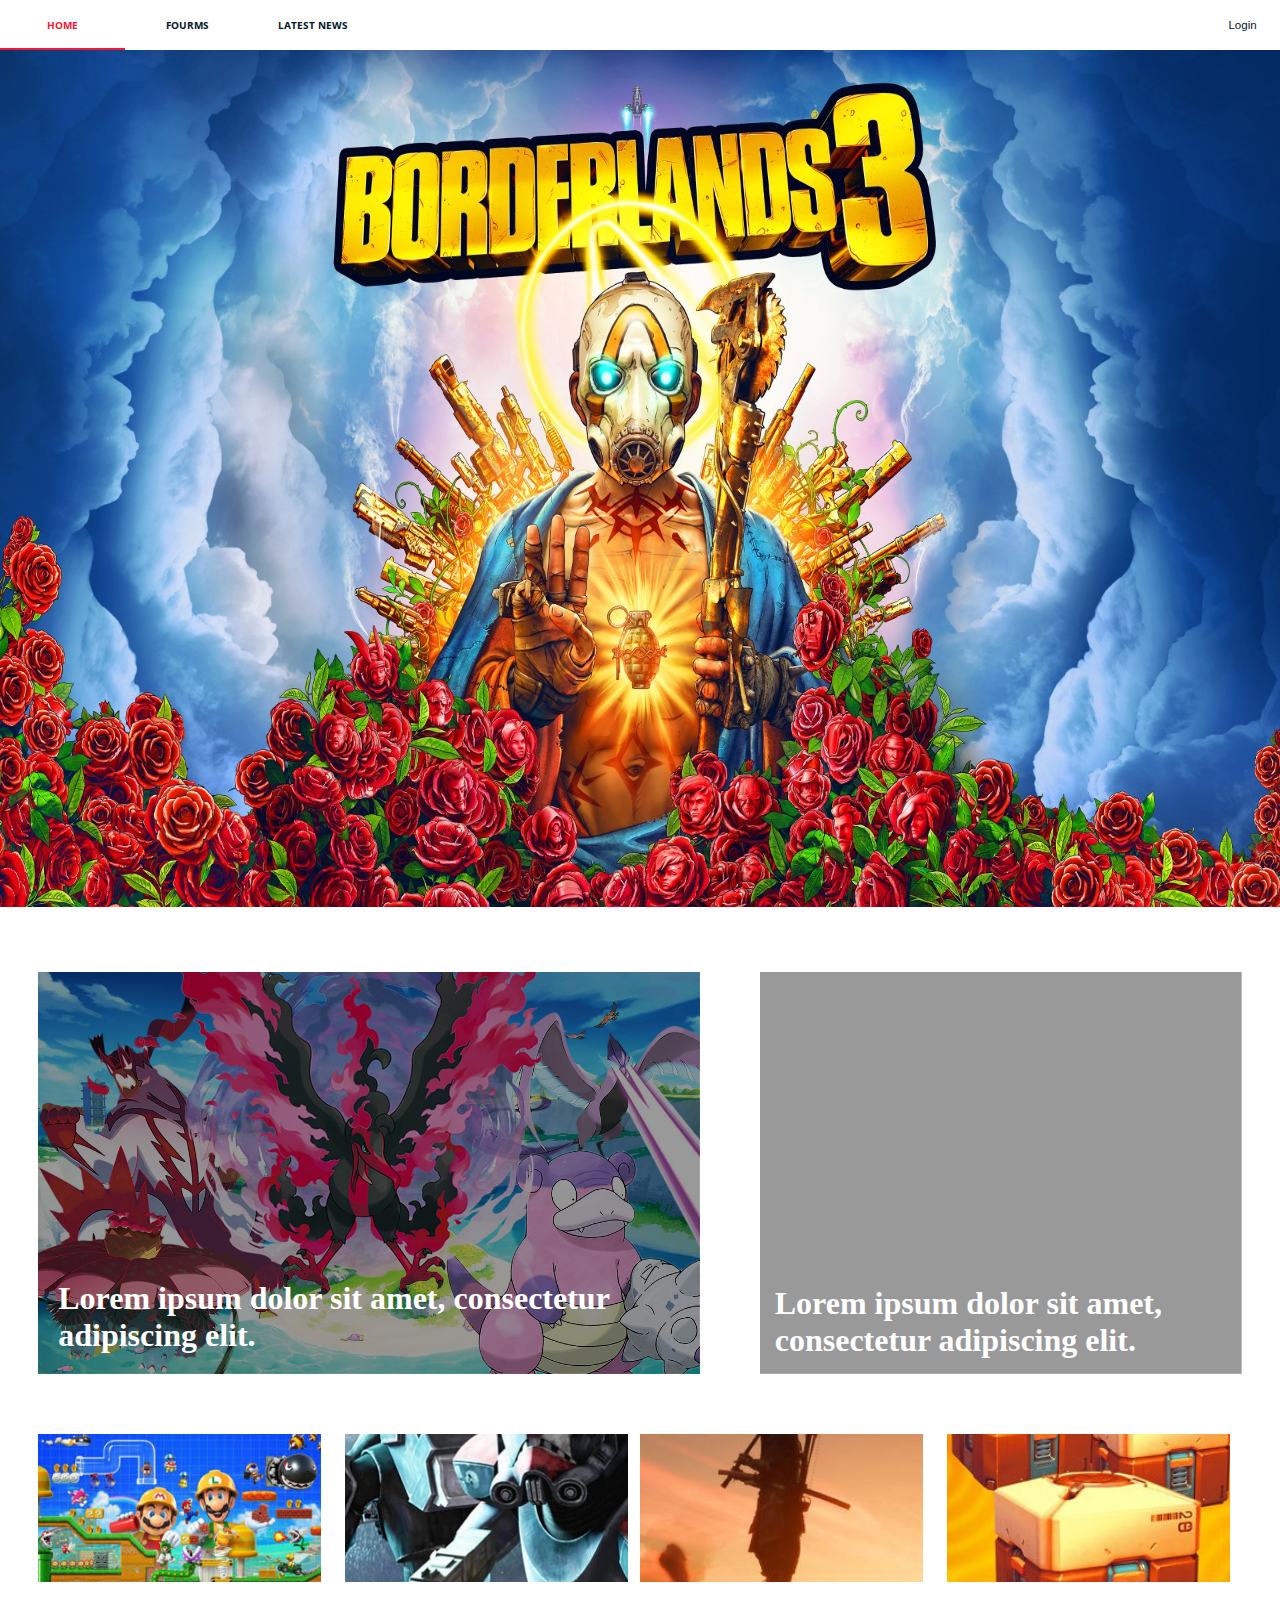
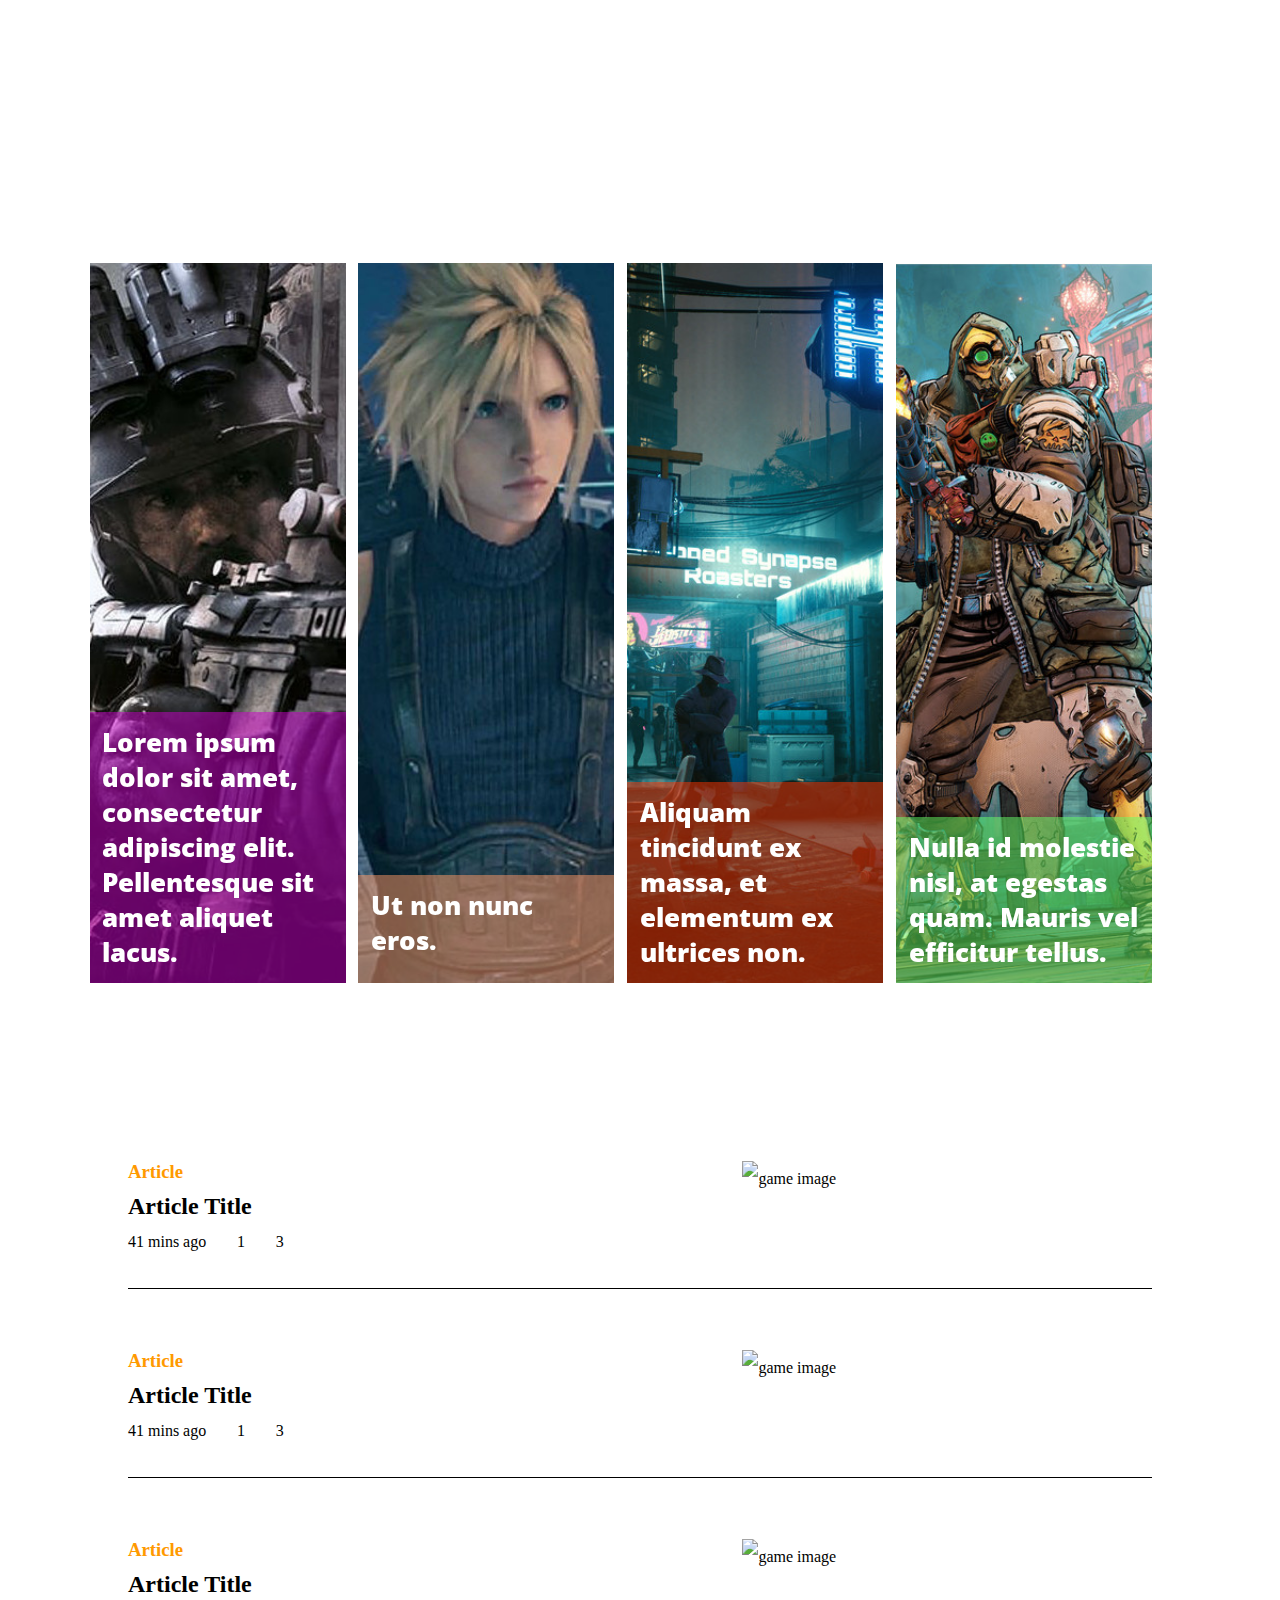
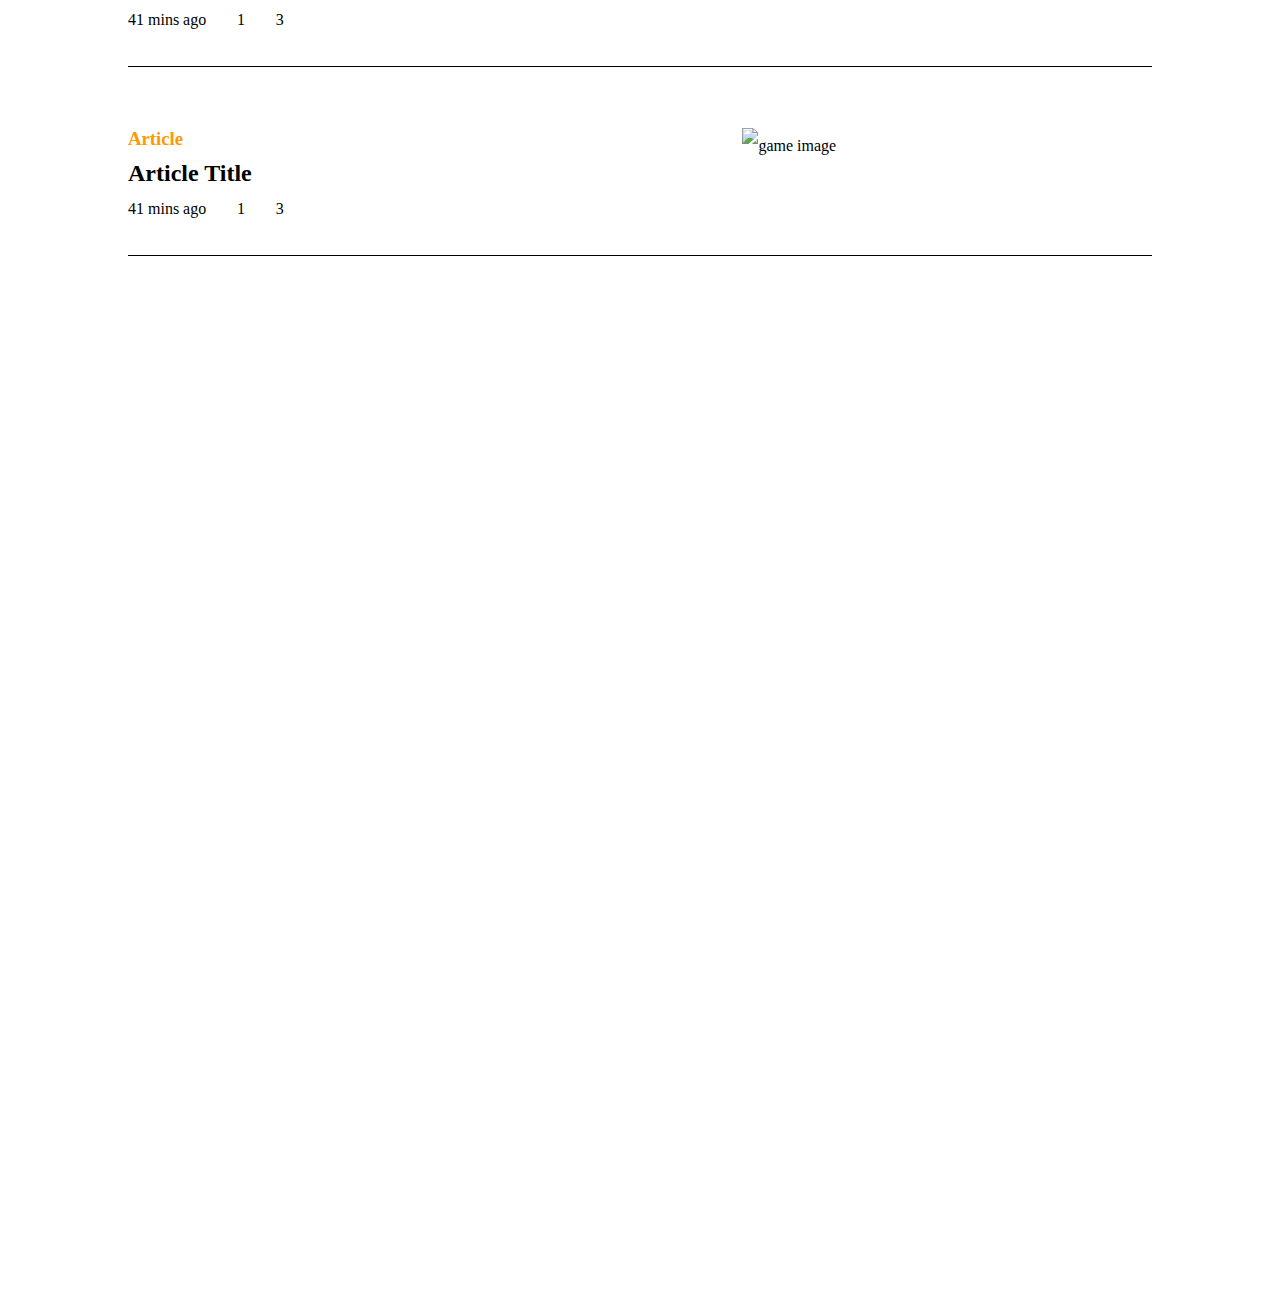
==== commit d0a0a4de: "article changes" ====
--- a/index2.html
+++ b/index2.html
@@ -194,7 +194,59 @@
         </div>
 
         <div class="top_stories">
-
+          <div class="stories">
+            <article class="art">
+              <div class="main_art">
+                <h3>Article</h3>
+                <h2>Article Title</h2>
+                <span><i class="far fa-clock"></i> 41 mins ago</span>
+                <span class="comment_icon"><i class="far fa-comments"></i> 1</span>
+                <span class="like_icon"><i class="far fa-thumbs-up"></i> 3</span>
+              </div>
+              <div class="art_img">
+                <img src="#" alt="game image">
+              </div>
+            </article>
+
+            <article class="art">
+              <div class="main_art">
+                <h3>Article</h3>
+                <h2>Article Title</h2>
+                <span><i class="far fa-clock"></i> 41 mins ago</span>
+                <span class="comment_icon"><i class="far fa-comments"></i> 1</span>
+                <span class="like_icon"><i class="far fa-thumbs-up"></i> 3</span>
+              </div>
+              <div class="art_img">
+                <img src="#" alt="game image">
+              </div>
+            </article>
+
+            <article class="art">
+              <div class="main_art">
+                <h3>Article</h3>
+                <h2>Article Title</h2>
+                <span><i class="far fa-clock"></i> 41 mins ago</span>
+                <span class="comment_icon"><i class="far fa-comments"></i> 1</span>
+                <span class="like_icon"><i class="far fa-thumbs-up"></i> 3</span>
+              </div>
+              <div class="art_img">
+                <img src="#" alt="game image">
+              </div>
+            </article>
+
+            <article class="art">
+              <div class="main_art">
+                <h3>Article</h3>
+                <h2>Article Title</h2>
+                <span><i class="far fa-clock"></i> 41 mins ago</span>
+                <span class="comment_icon"><i class="far fa-comments"></i> 1</span>
+                <span class="like_icon"><i class="far fa-thumbs-up"></i> 3</span>
+              </div>
+              <div class="art_img">
+                <img src="#" alt="game image">
+              </div>
+            </article>
+          </div>
         </div>
 
         <div class="latest_news">
--- a/style2.css
+++ b/style2.css
@@ -188,11 +188,12 @@
 
 .top_stories{
   background-image: url('images/background3.jpg');
-  height: 100vh;
+  min-height: 100vh;
   background-attachment: fixed;
   background-position: center;
   background-repeat: no-repeat;
   background-size: cover;
+  overflow:auto;
 }
 
 .latest_news{
@@ -558,6 +559,40 @@
 
 .side:hover .info-side{
   color:#DC143C;
+}
+
+/* top stories styles */
+.art{
+  min-height:15vh;
+  width:80vw;
+  margin:auto 0;
+  margin-left:10vw;
+  margin-top:6vh;
+  position:relative;
+  border-bottom:solid 1px #000;
+  line-height:35px;
+}
+
+.art h3{
+  color:rgb(255, 153, 0);
+}
+
+.art span{
+  float:left;
+}
+
+.comment_icon, .like_icon{
+  padding-left:3%;
+}
+
+.art_img{
+  background:white;
+  height:100px;
+  width:40%;
+  margin-left:1%;
+  position:absolute;
+  right:0;
+  bottom:20%;
 }
 
 @media only screen and (min-width: 768px){
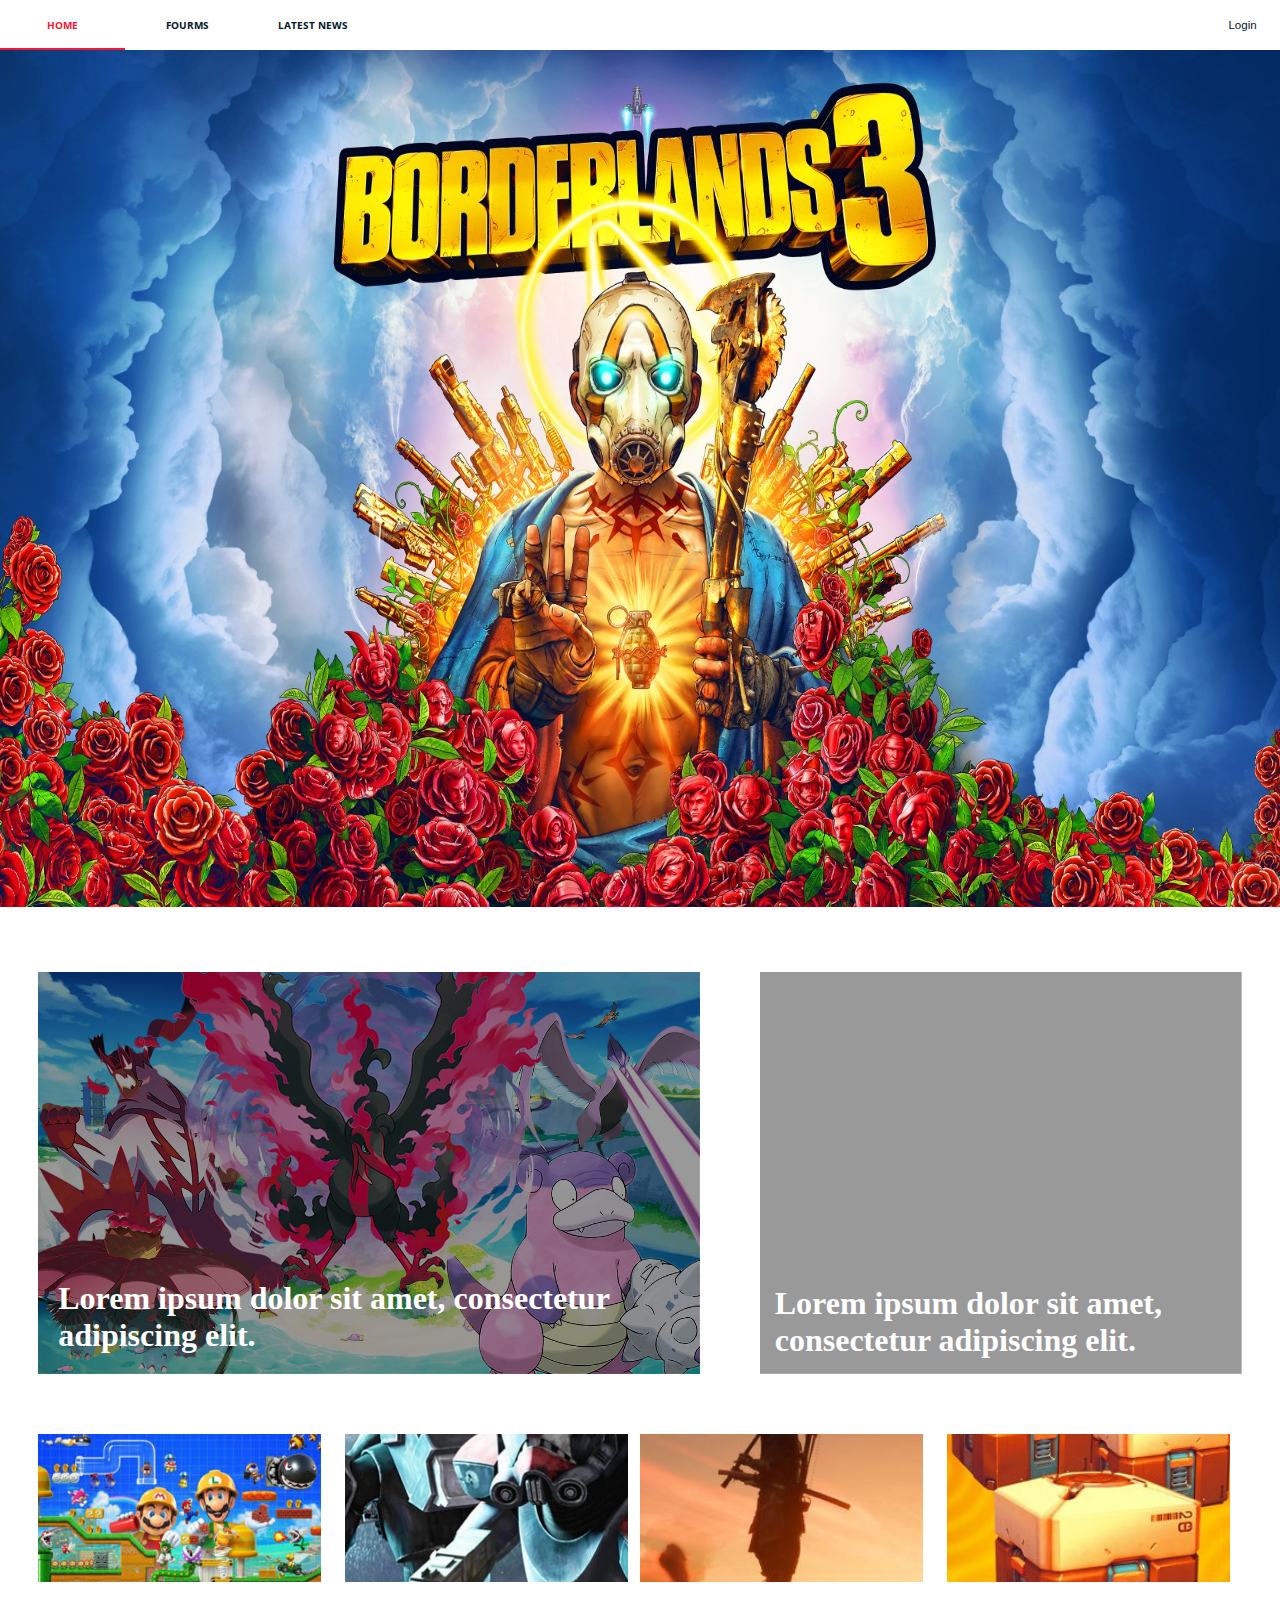
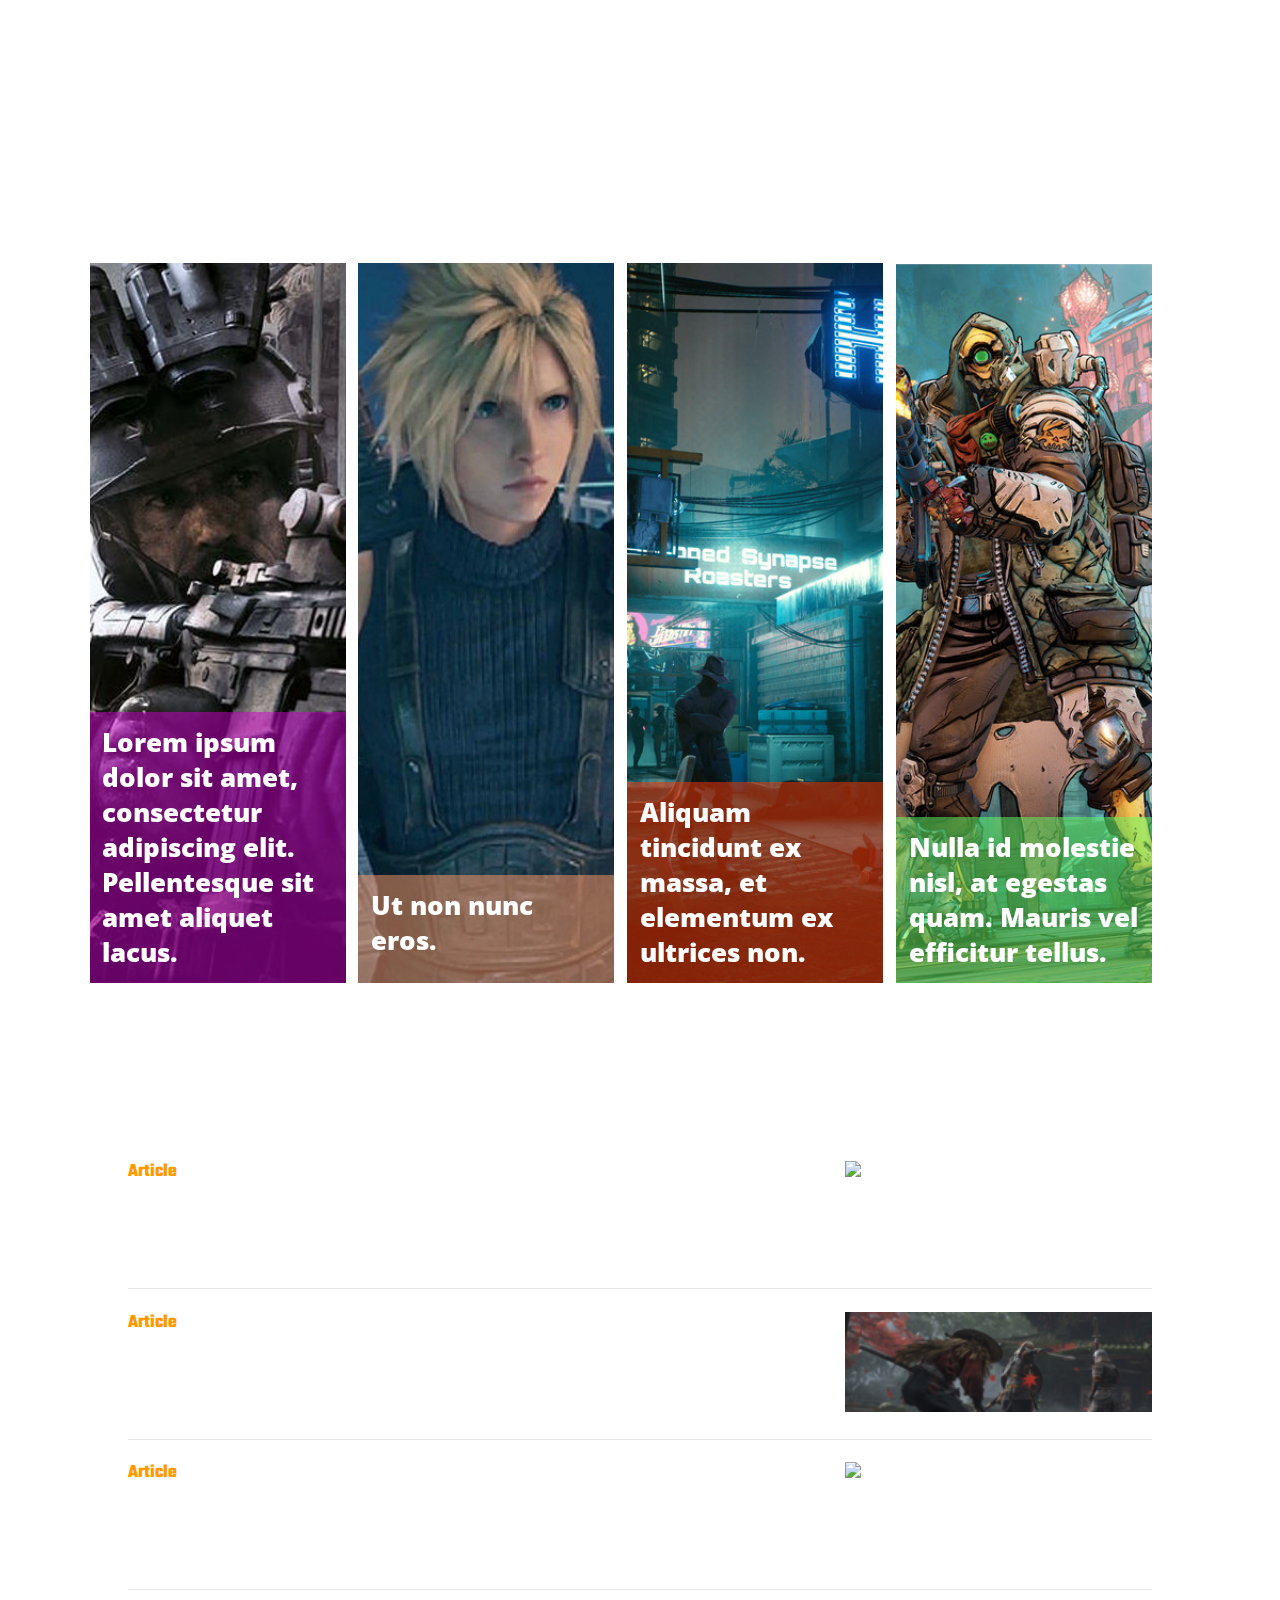
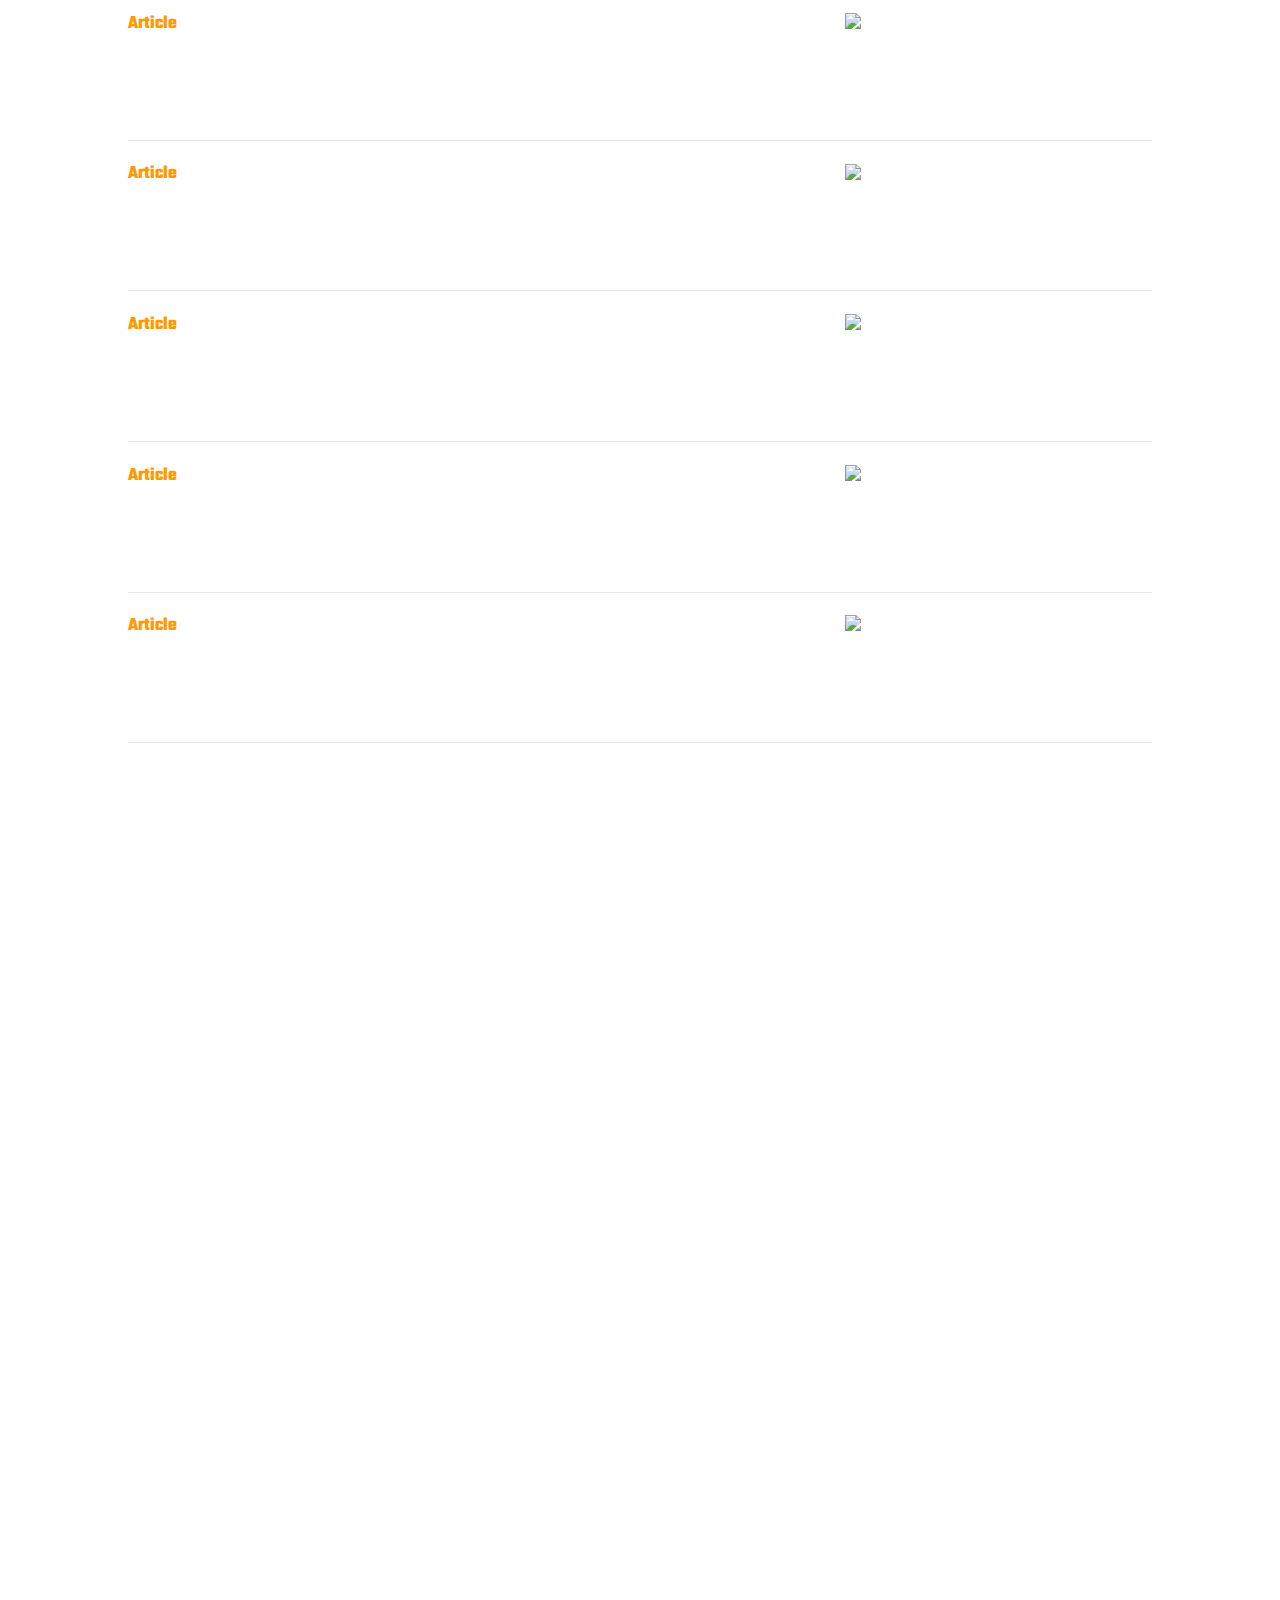
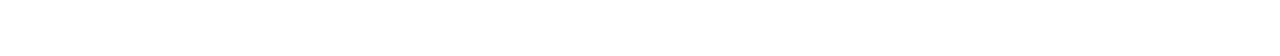
==== commit 719a34d2: "story changes + images" ====
--- a/index2.html
+++ b/index2.html
@@ -10,6 +10,7 @@
     <link href="https://fonts.googleapis.com/css2?family=Open+Sans+Condensed:wght@300&display=swap" rel="stylesheet">
     <link href="https://fonts.googleapis.com/css2?family=Open+Sans+Condensed:wght@300&display=swap" rel="stylesheet">
     <link href="https://fonts.googleapis.com/css2?family=Open+Sans+Condensed:wght@300&display=swap" rel="stylesheet">
+    <link href="https://fonts.googleapis.com/css2?family=Teko:wght@500&display=swap" rel="stylesheet">
     <script src="https://kit.fontawesome.com/eb4e021fbd.js" crossorigin="anonymous"></script>
     <script src="https://code.jquery.com/jquery-3.5.0.js"></script>
     <script src="script.js"></script>
@@ -211,6 +212,58 @@
             <article class="art">
               <div class="main_art">
                 <h3>Article</h3>
+                <h2>Ghost of Tsushima Patch 1.05 Adds More Brutal And Forgiving Combat Options</h2>
+                <span><i class="far fa-clock"></i> 41 mins ago</span>
+                <span class="comment_icon"><i class="far fa-comments"></i> 1</span>
+                <span class="like_icon"><i class="far fa-thumbs-up"></i> 3</span>
+              </div>
+              <div class="art_img story_img_two">
+
+              </div>
+            </article>
+
+            <article class="art">
+              <div class="main_art">
+                <h3>Article</h3>
+                <h2>Article Title</h2>
+                <span><i class="far fa-clock"></i> 41 mins ago</span>
+                <span class="comment_icon"><i class="far fa-comments"></i> 1</span>
+                <span class="like_icon"><i class="far fa-thumbs-up"></i> 3</span>
+              </div>
+              <div class="art_img">
+                <img src="#" alt="game image">
+              </div>
+            </article>
+
+            <article class="art">
+              <div class="main_art">
+                <h3>Article</h3>
+                <h2>Article Title</h2>
+                <span><i class="far fa-clock"></i> 41 mins ago</span>
+                <span class="comment_icon"><i class="far fa-comments"></i> 1</span>
+                <span class="like_icon"><i class="far fa-thumbs-up"></i> 3</span>
+              </div>
+              <div class="art_img">
+                <img src="#" alt="game image">
+              </div>
+            </article>
+
+            <article class="art">
+              <div class="main_art">
+                <h3>Article</h3>
+                <h2>Article Title</h2>
+                <span><i class="far fa-clock"></i> 41 mins ago</span>
+                <span class="comment_icon"><i class="far fa-comments"></i> 1</span>
+                <span class="like_icon"><i class="far fa-thumbs-up"></i> 3</span>
+              </div>
+              <div class="art_img">
+                <img src="#" alt="game image">
+              </div>
+            </article>
+
+            <article class="art">
+              <div class="main_art">
+                <h3>Article</h3>
                 <h2>Article Title</h2>
                 <span><i class="far fa-clock"></i> 41 mins ago</span>
                 <span class="comment_icon"><i class="far fa-comments"></i> 1</span>
--- a/style2.css
+++ b/style2.css
@@ -187,7 +187,10 @@
 }
 
 .top_stories{
-  background-image: url('images/background3.jpg');
+  background-image: linear-gradient(
+    rgba(0, 0, 0, 0.2),
+    rgba(0, 0, 0, 0.2)
+  ), url('images/background3.jpg');
   min-height: 100vh;
   background-attachment: fixed;
   background-position: center;
@@ -514,7 +517,7 @@
   font-size:1.05em;
   font-weight:bold;
   color:#fff;
-  font-family: 'Open Sans Condensed', sans-serif;
+  font-family: 'Teko', sans-serif;
 }
 
 .pg:hover .show_div_pg{
@@ -569,8 +572,18 @@
   margin-left:10vw;
   margin-top:6vh;
   position:relative;
-  border-bottom:solid 1px #000;
+  border-bottom:1px solid #e6e6e6;
   line-height:35px;
+  font-family: 'Teko', sans-serif;
+  color:#fff;
+  margin-bottom:-3%;
+}
+
+.art:hover h2{
+  color:#e62e00;
+}
+.art h2{
+
 }
 
 .art h3{
@@ -588,11 +601,19 @@
 .art_img{
   background:white;
   height:100px;
-  width:40%;
+  width:30%;
   margin-left:1%;
   position:absolute;
   right:0;
   bottom:20%;
+}
+
+.art:hover .art_img{
+  box-shadow: 0 4px 8px 0 rgba(0, 0, 0, 0.2), 0 6px 20px 0 rgba(0, 0, 0, 0.19);
+}
+
+.stories{
+  margin-bottom:4%;
 }
 
 @media only screen and (min-width: 768px){
@@ -914,3 +935,11 @@
     padding-top:6%;
   }
 }
+
+/*images*/
+.story_img_two{
+  background: url("images/story-image-one.png") !important;
+  background-position:center !important;
+  background-repeat:no-repeat !important;
+  background-size:cover !important;
+}
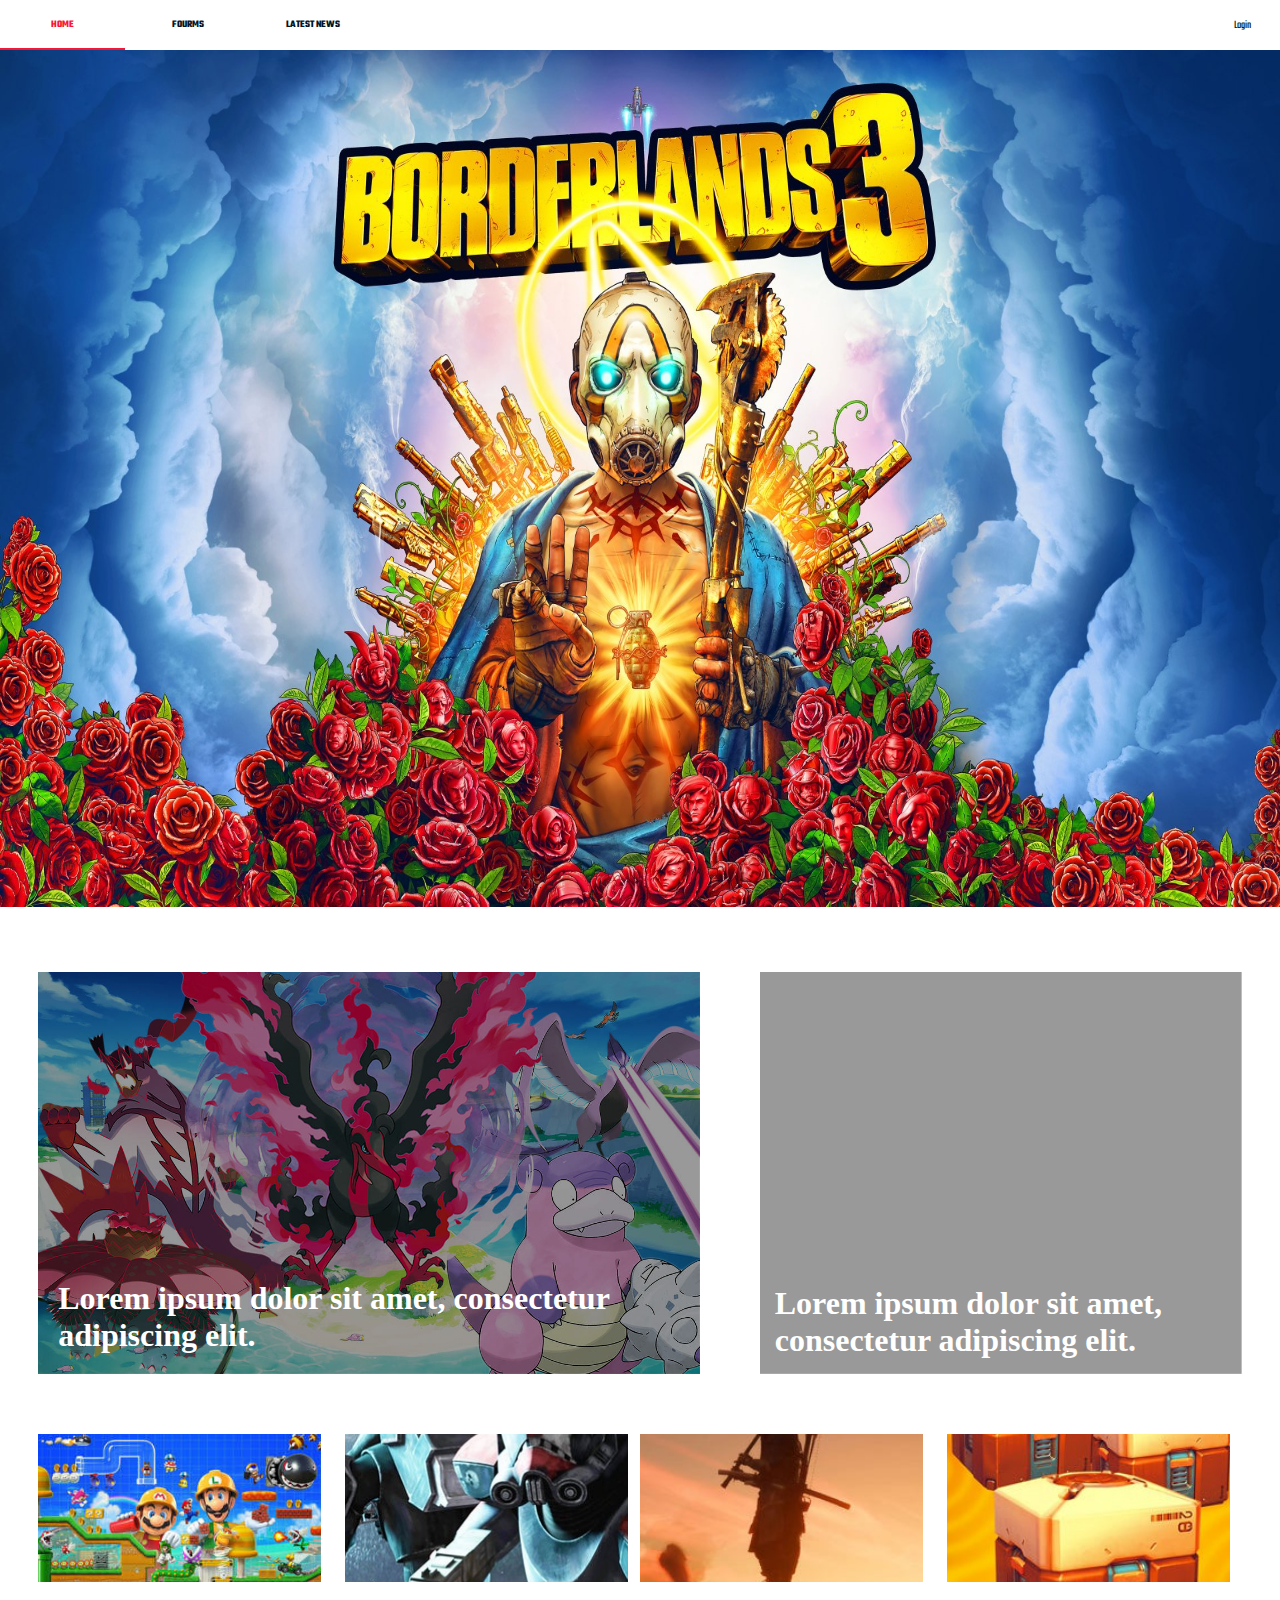
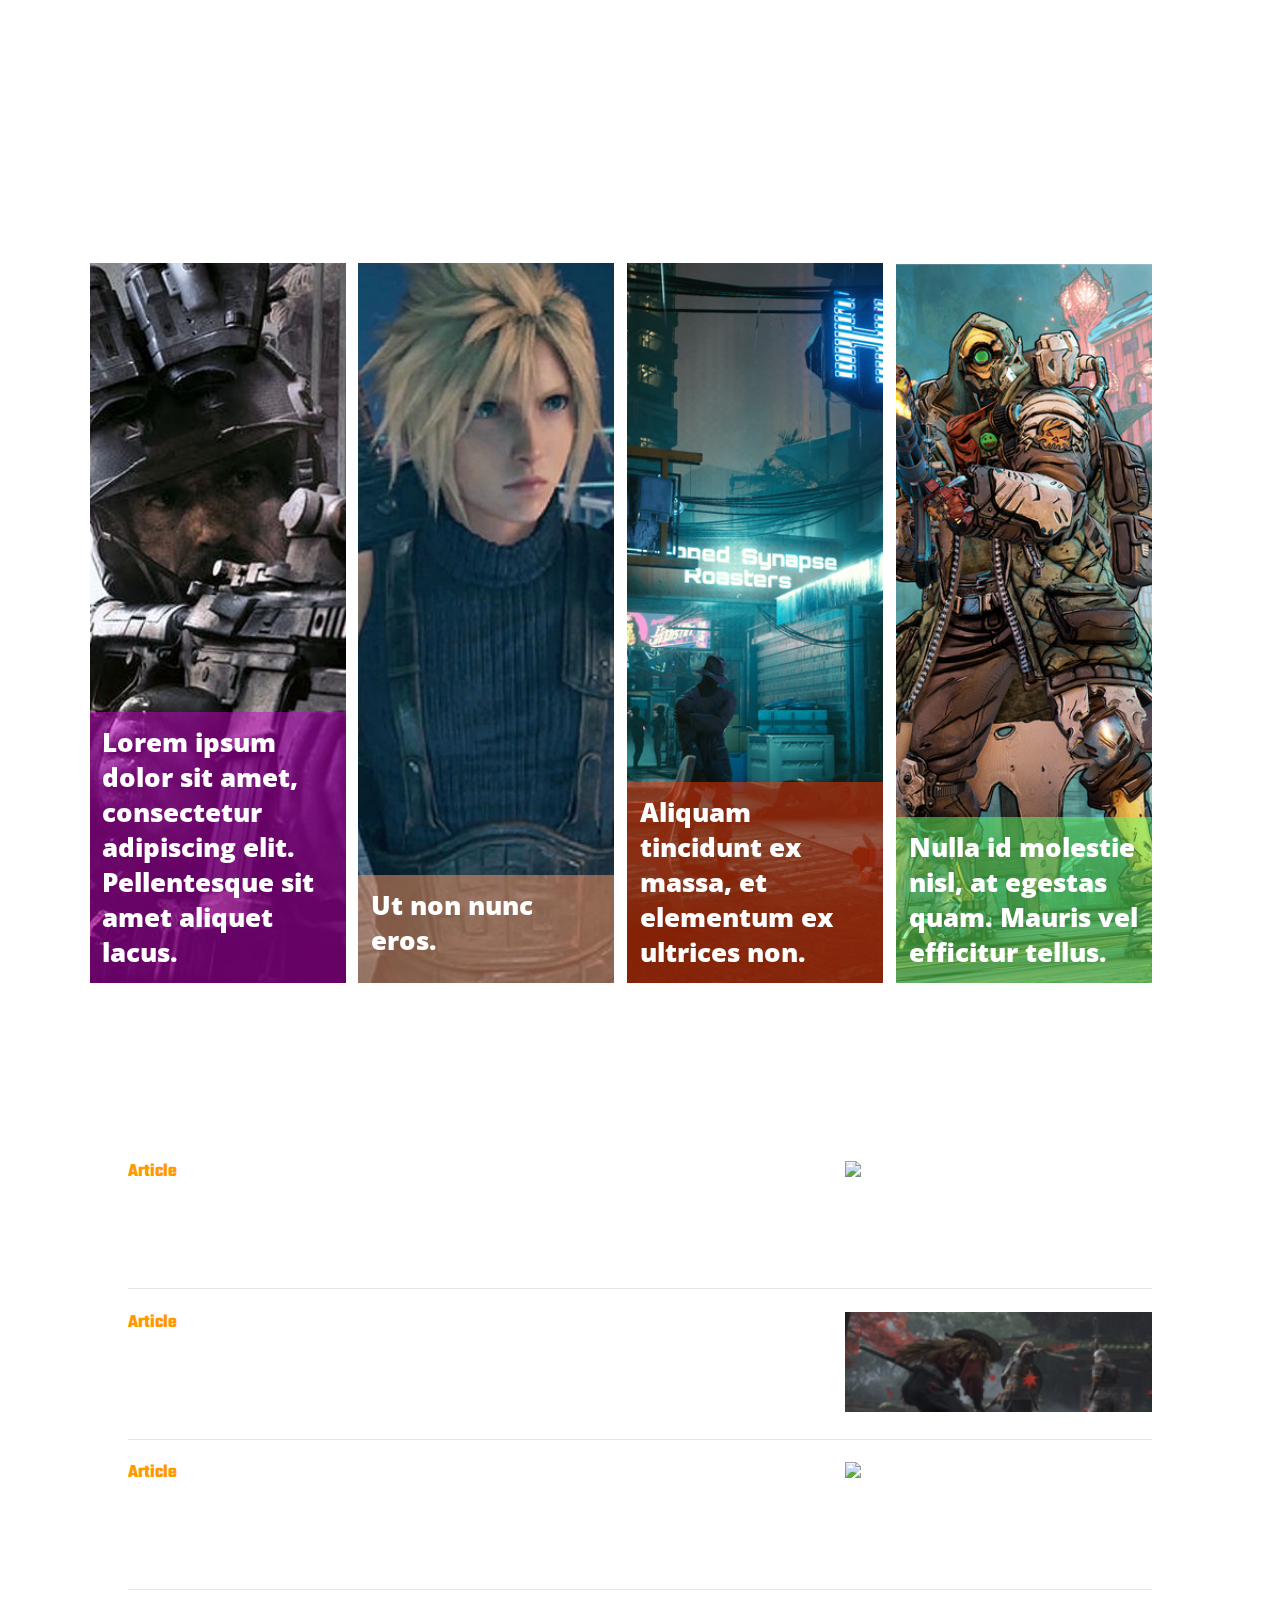
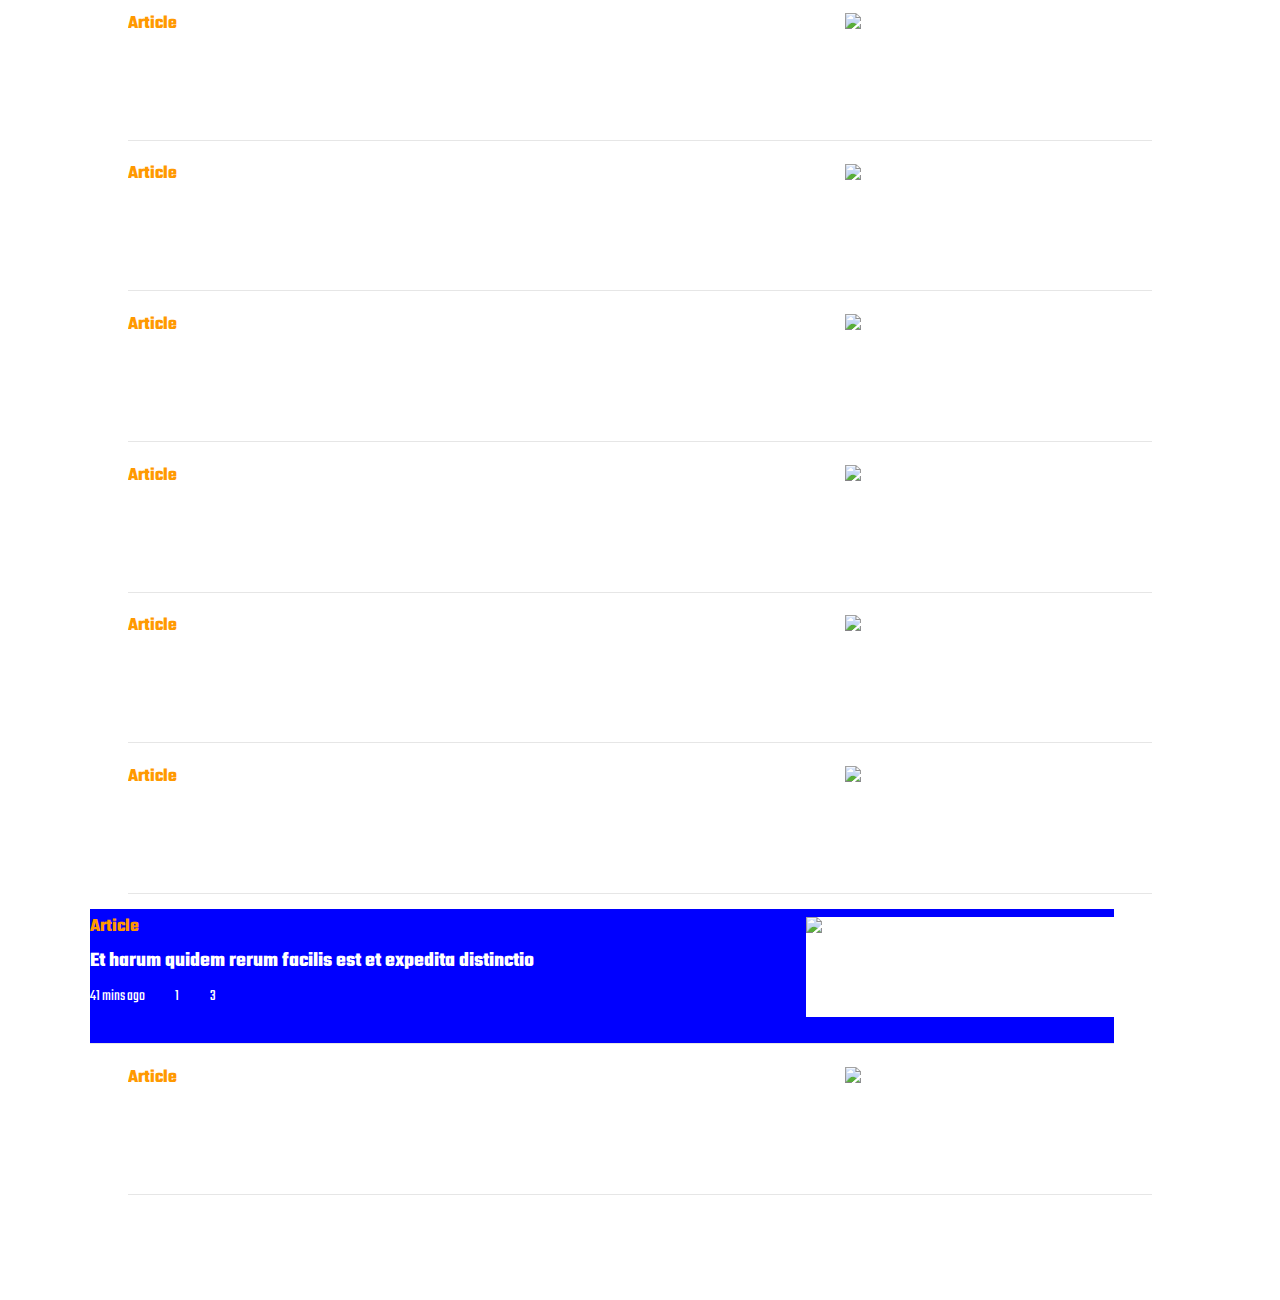
==== commit 1d512fa9: "css changes" ====
--- a/index2.html
+++ b/index2.html
@@ -199,21 +199,21 @@
             <article class="art">
               <div class="main_art">
                 <h3>Article</h3>
-                <h2>Article Title</h2>
-                <span><i class="far fa-clock"></i> 41 mins ago</span>
-                <span class="comment_icon"><i class="far fa-comments"></i> 1</span>
-                <span class="like_icon"><i class="far fa-thumbs-up"></i> 3</span>
-              </div>
-              <div class="art_img">
-                <img src="#" alt="game image">
-              </div>
-            </article>
-
-            <article class="art">
-              <div class="main_art">
-                <h3>Article</h3>
-                <h2>Ghost of Tsushima Patch 1.05 Adds More Brutal And Forgiving Combat Options</h2>
-                <span><i class="far fa-clock"></i> 41 mins ago</span>
+                <h2>Si longus, levis.</h2>
+                <span><i class="far fa-clock"></i> 41 mins ago</span>
+                <span class="comment_icon"><i class="far fa-comments"></i> 1</span>
+                <span class="like_icon"><i class="far fa-thumbs-up"></i> 3</span>
+              </div>
+              <div class="art_img">
+                <img src="#" alt="game image">
+              </div>
+            </article>
+
+            <article class="art">
+              <div class="main_art">
+                <h3>Article</h3>
+                <h2>Ratio quidem vestra sic cogit</h2>
+                <span class="time"><i class="far fa-clock"></i> 41 mins ago</span>
                 <span class="comment_icon"><i class="far fa-comments"></i> 1</span>
                 <span class="like_icon"><i class="far fa-thumbs-up"></i> 3</span>
               </div>
@@ -225,72 +225,111 @@
             <article class="art">
               <div class="main_art">
                 <h3>Article</h3>
-                <h2>Article Title</h2>
-                <span><i class="far fa-clock"></i> 41 mins ago</span>
-                <span class="comment_icon"><i class="far fa-comments"></i> 1</span>
-                <span class="like_icon"><i class="far fa-thumbs-up"></i> 3</span>
-              </div>
-              <div class="art_img">
-                <img src="#" alt="game image">
-              </div>
-            </article>
-
-            <article class="art">
-              <div class="main_art">
-                <h3>Article</h3>
-                <h2>Article Title</h2>
-                <span><i class="far fa-clock"></i> 41 mins ago</span>
-                <span class="comment_icon"><i class="far fa-comments"></i> 1</span>
-                <span class="like_icon"><i class="far fa-thumbs-up"></i> 3</span>
-              </div>
-              <div class="art_img">
-                <img src="#" alt="game image">
-              </div>
-            </article>
-
-            <article class="art">
-              <div class="main_art">
-                <h3>Article</h3>
-                <h2>Article Title</h2>
-                <span><i class="far fa-clock"></i> 41 mins ago</span>
-                <span class="comment_icon"><i class="far fa-comments"></i> 1</span>
-                <span class="like_icon"><i class="far fa-thumbs-up"></i> 3</span>
-              </div>
-              <div class="art_img">
-                <img src="#" alt="game image">
-              </div>
-            </article>
-
-            <article class="art">
-              <div class="main_art">
-                <h3>Article</h3>
-                <h2>Article Title</h2>
-                <span><i class="far fa-clock"></i> 41 mins ago</span>
-                <span class="comment_icon"><i class="far fa-comments"></i> 1</span>
-                <span class="like_icon"><i class="far fa-thumbs-up"></i> 3</span>
-              </div>
-              <div class="art_img">
-                <img src="#" alt="game image">
-              </div>
-            </article>
-
-            <article class="art">
-              <div class="main_art">
-                <h3>Article</h3>
-                <h2>Article Title</h2>
-                <span><i class="far fa-clock"></i> 41 mins ago</span>
-                <span class="comment_icon"><i class="far fa-comments"></i> 1</span>
-                <span class="like_icon"><i class="far fa-thumbs-up"></i> 3</span>
-              </div>
-              <div class="art_img">
-                <img src="#" alt="game image">
-              </div>
-            </article>
-
-            <article class="art">
-              <div class="main_art">
-                <h3>Article</h3>
-                <h2>Article Title</h2>
+                <h2>Ita fit cum gravior, tum etiam splendidior oratio</h2>
+                <span><i class="far fa-clock"></i> 41 mins ago</span>
+                <span class="comment_icon"><i class="far fa-comments"></i> 1</span>
+                <span class="like_icon"><i class="far fa-thumbs-up"></i> 3</span>
+              </div>
+              <div class="art_img">
+                <img src="#" alt="game image">
+              </div>
+            </article>
+
+            <article class="art">
+              <div class="main_art">
+                <h3>Article</h3>
+                <h2>Igitur neque stultorum quisquam beatus</h2>
+                <span><i class="far fa-clock"></i> 41 mins ago</span>
+                <span class="comment_icon"><i class="far fa-comments"></i> 1</span>
+                <span class="like_icon"><i class="far fa-thumbs-up"></i> 3</span>
+              </div>
+              <div class="art_img">
+                <img src="#" alt="game image">
+              </div>
+            </article>
+
+            <article class="art">
+              <div class="main_art">
+                <h3>Article</h3>
+                <h2>Quos quidem tibi studiose et diligenter tractandos</h2>
+                <span><i class="far fa-clock"></i> 41 mins ago</span>
+                <span class="comment_icon"><i class="far fa-comments"></i> 1</span>
+                <span class="like_icon"><i class="far fa-thumbs-up"></i> 3</span>
+              </div>
+              <div class="art_img">
+                <img src="#" alt="game image">
+              </div>
+            </article>
+
+            <article class="art">
+              <div class="main_art">
+                <h3>Article</h3>
+                <h2>Quasi ego id curem, quid ille aiat aut neget</h2>
+                <span><i class="far fa-clock"></i> 41 mins ago</span>
+                <span class="comment_icon"><i class="far fa-comments"></i> 1</span>
+                <span class="like_icon"><i class="far fa-thumbs-up"></i> 3</span>
+              </div>
+              <div class="art_img">
+                <img src="#" alt="game image">
+              </div>
+            </article>
+
+            <article class="art">
+              <div class="main_art">
+                <h3>Article</h3>
+                <h2>Quantum Aristoxeni ingenium consumptum</h2>
+                <span><i class="far fa-clock"></i> 41 mins ago</span>
+                <span class="comment_icon"><i class="far fa-comments"></i> 1</span>
+                <span class="like_icon"><i class="far fa-thumbs-up"></i> 3</span>
+              </div>
+              <div class="art_img">
+                <img src="#" alt="game image">
+              </div>
+            </article>
+
+            <article class="art">
+              <div class="main_art">
+                <h3>Article</h3>
+                <h2>Aliter autem vobis placet</h2>
+                <span><i class="far fa-clock"></i> 41 mins ago</span>
+                <span class="comment_icon"><i class="far fa-comments"></i> 1</span>
+                <span class="like_icon"><i class="far fa-thumbs-up"></i> 3</span>
+              </div>
+              <div class="art_img">
+                <img src="#" alt="game image">
+              </div>
+            </article>
+
+            <article class="art">
+              <div class="main_art">
+                <h3>Article</h3>
+                <h2>Mihi quidem Antiochum, quem audis</h2>
+                <span><i class="far fa-clock"></i> 41 mins ago</span>
+                <span class="comment_icon"><i class="far fa-comments"></i> 1</span>
+                <span class="like_icon"><i class="far fa-thumbs-up"></i> 3</span>
+              </div>
+              <div class="art_img">
+                <img src="#" alt="game image">
+              </div>
+            </article>
+
+            <article class="art one">
+              <div class="main_art">
+                <h3>Article</h3>
+                <h2>Et harum quidem rerum facilis est et expedita distinctio</h2>
+                <span><i class="far fa-clock"></i> 41 mins ago</span>
+                <span class="comment_icon"><i class="far fa-comments"></i> 1</span>
+                <span class="like_icon"><i class="far fa-thumbs-up"></i> 3</span>
+              </div>
+              <div class="art_img">
+                <img src="#" alt="game image">
+              </div>
+            </article>
+
+            <article class="art">
+              <div class="main_art">
+                <h3>Article</h3>
+                <h2>De hominibus dici non necesse est</h2>
                 <span><i class="far fa-clock"></i> 41 mins ago</span>
                 <span class="comment_icon"><i class="far fa-comments"></i> 1</span>
                 <span class="like_icon"><i class="far fa-thumbs-up"></i> 3</span>
@@ -301,10 +340,11 @@
             </article>
           </div>
         </div>
-
+<!--
         <div class="latest_news">
 
         </div>
+-->
     </div>
   <script src="tilt.js-master/src/tilt.jquery.js"></script>
   </body>
--- a/style2.css
+++ b/style2.css
@@ -57,7 +57,7 @@
   color:#011627;
   transition:0.5s;
   z-index:3;
-  font-family: 'Open Sans Condensed', sans-serif;
+  font-family: 'Teko', sans-serif;
   text-transform:uppercase;
   font-weight:bold;
 }
@@ -98,11 +98,12 @@
   background:#fff;
   border:none;
   border-radius:5px;
-  font-size:1em;
+  font-size:1.5em;
   transition:1s;
   border-radius:5px;
   z-index:2;
   text-align:left;
+  font-family: 'Teko', sans-serif;
 }
 
 .lgn_link{
@@ -577,13 +578,15 @@
   font-family: 'Teko', sans-serif;
   color:#fff;
   margin-bottom:-3%;
+  overflow-y:hidden;
 }
 
 .art:hover h2{
   color:#e62e00;
 }
+
 .art h2{
-
+  font-size:1.3em;
 }
 
 .art h3{
@@ -607,6 +610,7 @@
   right:0;
   bottom:20%;
 }
+
 
 .art:hover .art_img{
   box-shadow: 0 4px 8px 0 rgba(0, 0, 0, 0.2), 0 6px 20px 0 rgba(0, 0, 0, 0.19);
@@ -898,12 +902,15 @@
   }
 
   .top_stories{
-    background-image: url('images/background3.jpg');
-    height: 100vh;
+    background-image:linear-gradient(
+      rgba(0, 0, 0, 0.2),
+      rgba(0, 0, 0, 0.2)
+    ), url('images/background3.jpg');
+    min-height:100vh;
     background-attachment: local;
     background-position: center;
     background-repeat: no-repeat;
-    background-size: auto;
+    background-size: cover;
   }
 
   .latest_news{
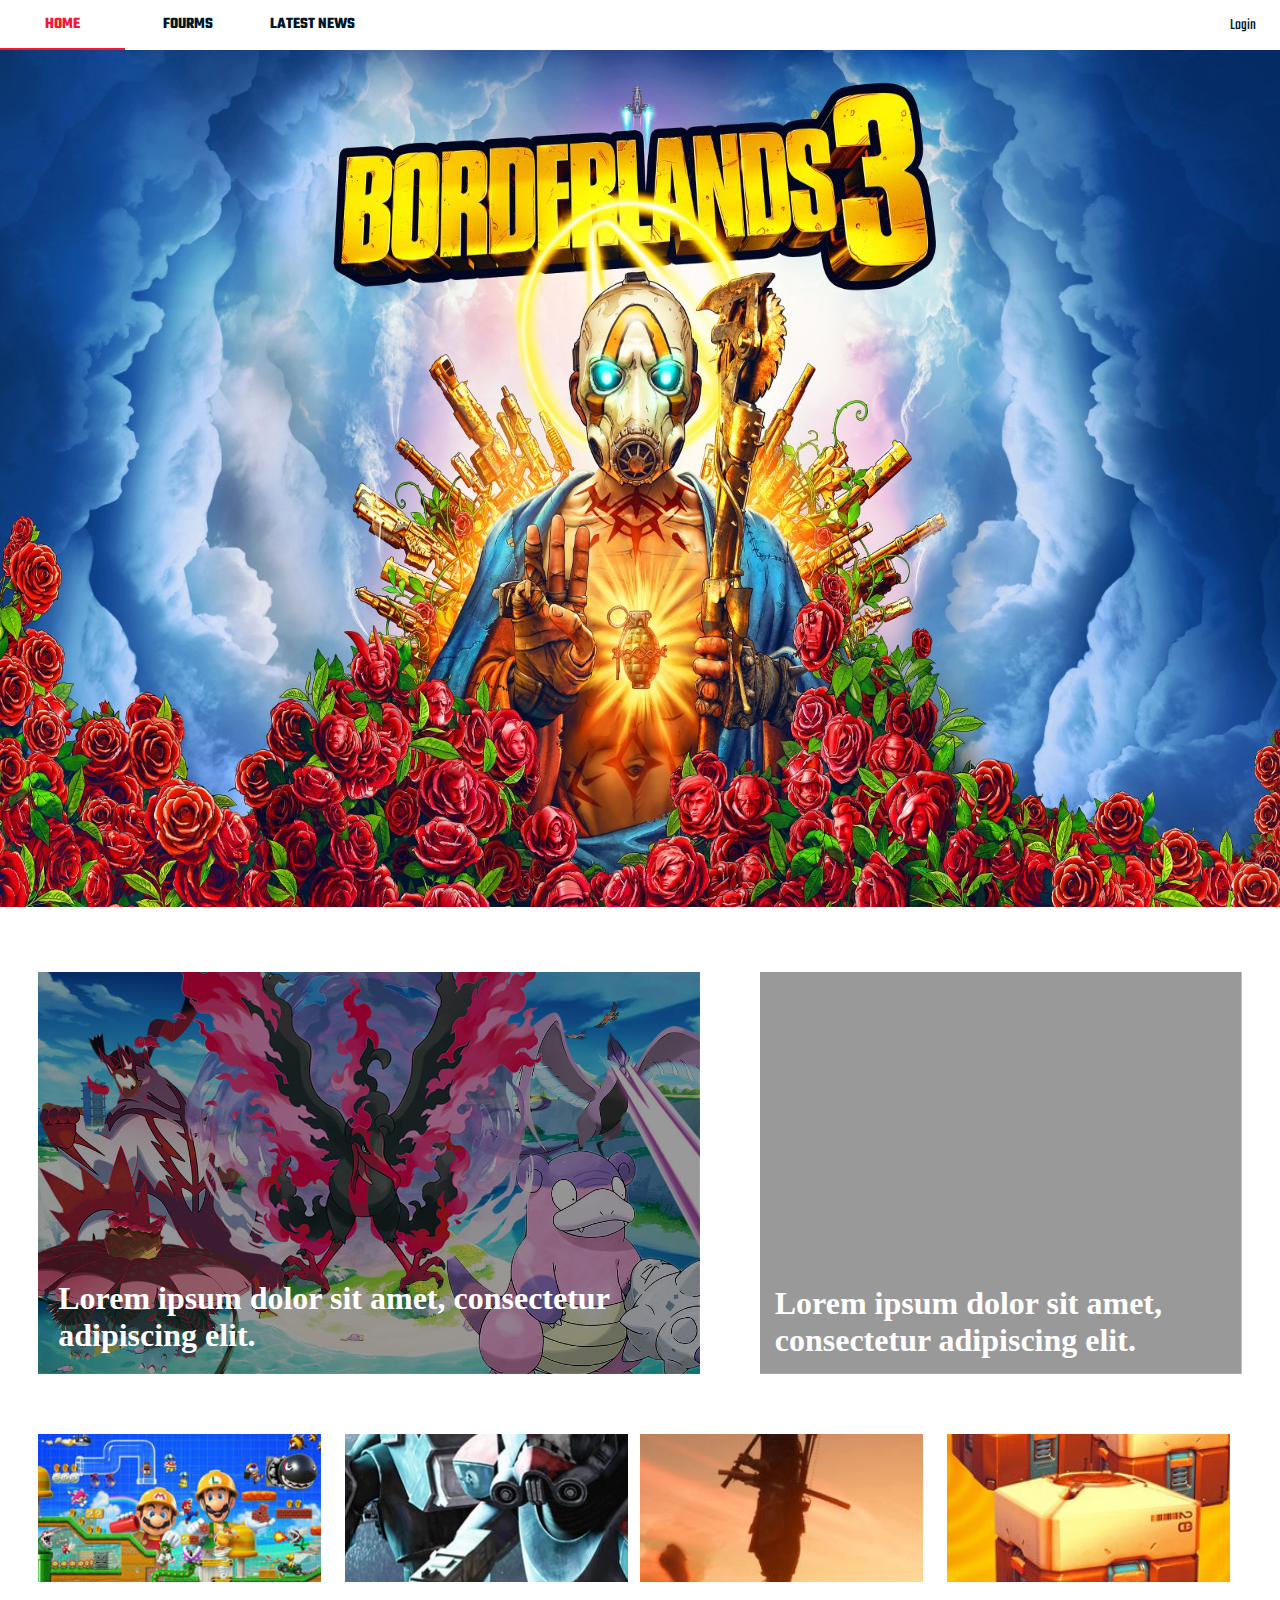
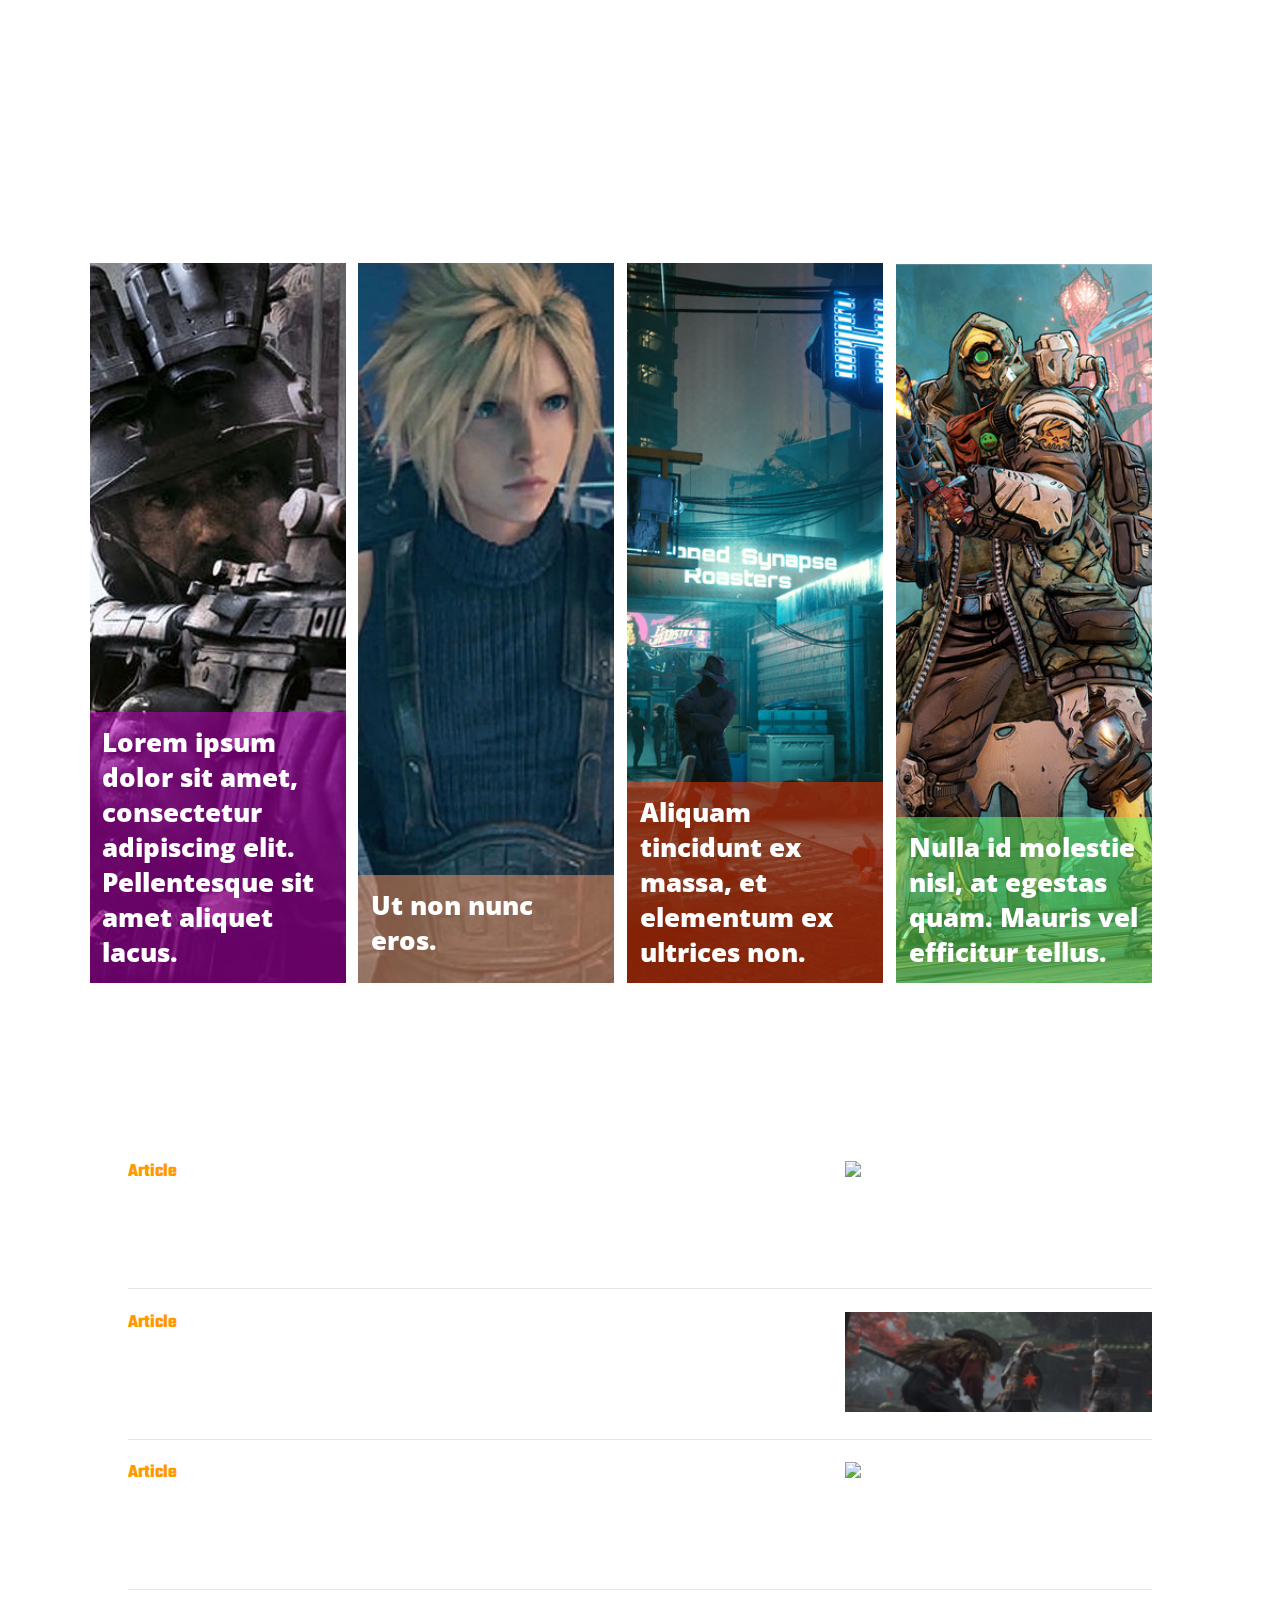
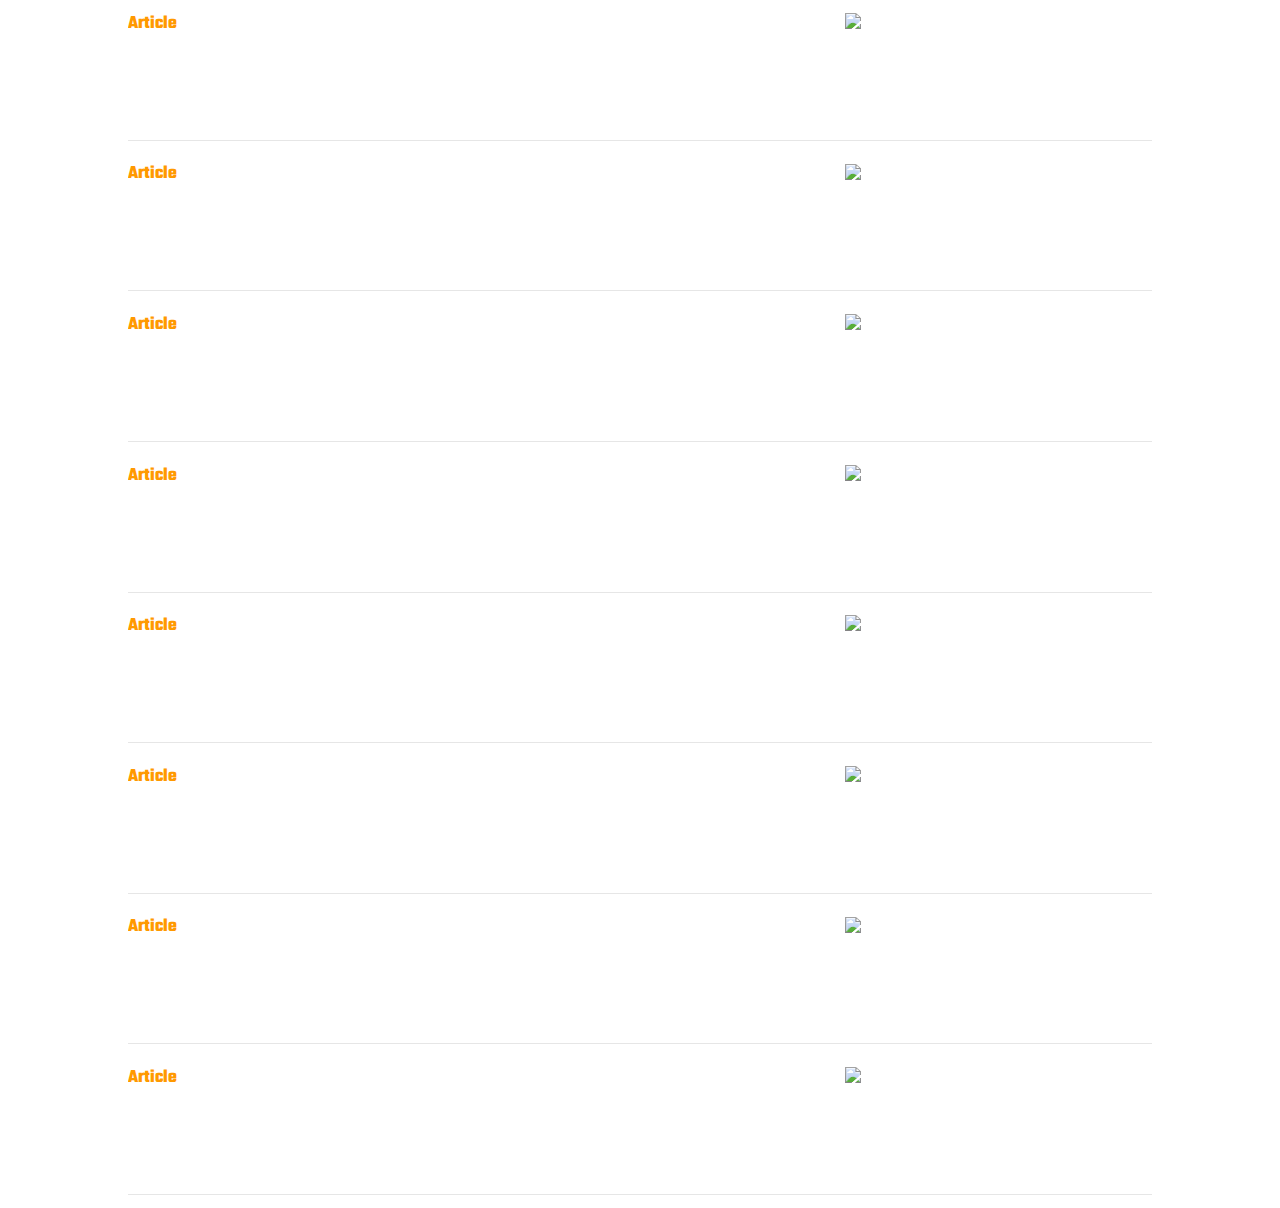
==== commit 574698a5: "like button change blue when clicked" ====
--- a/index2.html
+++ b/index2.html
@@ -202,7 +202,7 @@
                 <h2>Si longus, levis.</h2>
                 <span><i class="far fa-clock"></i> 41 mins ago</span>
                 <span class="comment_icon"><i class="far fa-comments"></i> 1</span>
-                <span class="like_icon"><i class="far fa-thumbs-up"></i> 3</span>
+                <span class="like_icon"><i class="far fa-thumbs-up a_one" id="fa-thumbs-one" onclick="likevideo(this);"></i> 3</span>
               </div>
               <div class="art_img">
                 <img src="#" alt="game image">
@@ -215,7 +215,7 @@
                 <h2>Ratio quidem vestra sic cogit</h2>
                 <span class="time"><i class="far fa-clock"></i> 41 mins ago</span>
                 <span class="comment_icon"><i class="far fa-comments"></i> 1</span>
-                <span class="like_icon"><i class="far fa-thumbs-up"></i> 3</span>
+                <span class="like_icon"><i class="far fa-thumbs-up a_two" id="fa-thumbs-two" onclick="likevideo();"></i> 3</span>
               </div>
               <div class="art_img story_img_two">
 
@@ -228,7 +228,7 @@
                 <h2>Ita fit cum gravior, tum etiam splendidior oratio</h2>
                 <span><i class="far fa-clock"></i> 41 mins ago</span>
                 <span class="comment_icon"><i class="far fa-comments"></i> 1</span>
-                <span class="like_icon"><i class="far fa-thumbs-up"></i> 3</span>
+                <span class="like_icon"><i class="far fa-thumbs-up" id="fa-thumbs-three" onclick="likevideo();"></i> 3</span>
               </div>
               <div class="art_img">
                 <img src="#" alt="game image">
@@ -241,7 +241,7 @@
                 <h2>Igitur neque stultorum quisquam beatus</h2>
                 <span><i class="far fa-clock"></i> 41 mins ago</span>
                 <span class="comment_icon"><i class="far fa-comments"></i> 1</span>
-                <span class="like_icon"><i class="far fa-thumbs-up"></i> 3</span>
+                <span class="like_icon"><i class="far fa-thumbs-up" id="fa-thumbs-four" onclick="likevideo();"></i> 3</span>
               </div>
               <div class="art_img">
                 <img src="#" alt="game image">
@@ -254,7 +254,7 @@
                 <h2>Quos quidem tibi studiose et diligenter tractandos</h2>
                 <span><i class="far fa-clock"></i> 41 mins ago</span>
                 <span class="comment_icon"><i class="far fa-comments"></i> 1</span>
-                <span class="like_icon"><i class="far fa-thumbs-up"></i> 3</span>
+                <span class="like_icon"><i class="far fa-thumbs-up" id="fa-thumbs-five" onclick="likevideo();"></i> 3</span>
               </div>
               <div class="art_img">
                 <img src="#" alt="game image">
@@ -267,7 +267,7 @@
                 <h2>Quasi ego id curem, quid ille aiat aut neget</h2>
                 <span><i class="far fa-clock"></i> 41 mins ago</span>
                 <span class="comment_icon"><i class="far fa-comments"></i> 1</span>
-                <span class="like_icon"><i class="far fa-thumbs-up"></i> 3</span>
+                <span class="like_icon"><i class="far fa-thumbs-up" id="fa-thumbs-six" onclick="likevideo();"></i> 3</span>
               </div>
               <div class="art_img">
                 <img src="#" alt="game image">
@@ -280,7 +280,7 @@
                 <h2>Quantum Aristoxeni ingenium consumptum</h2>
                 <span><i class="far fa-clock"></i> 41 mins ago</span>
                 <span class="comment_icon"><i class="far fa-comments"></i> 1</span>
-                <span class="like_icon"><i class="far fa-thumbs-up"></i> 3</span>
+                <span class="like_icon"><i class="far fa-thumbs-up" id="fa-thumbs-seven" onclick="likevideo();"></i> 3</span>
               </div>
               <div class="art_img">
                 <img src="#" alt="game image">
@@ -293,7 +293,7 @@
                 <h2>Aliter autem vobis placet</h2>
                 <span><i class="far fa-clock"></i> 41 mins ago</span>
                 <span class="comment_icon"><i class="far fa-comments"></i> 1</span>
-                <span class="like_icon"><i class="far fa-thumbs-up"></i> 3</span>
+                <span class="like_icon"><i class="far fa-thumbs-up" id="fa-thumbs-eight" onclick="likevideo();"></i> 3</span>
               </div>
               <div class="art_img">
                 <img src="#" alt="game image">
@@ -306,20 +306,20 @@
                 <h2>Mihi quidem Antiochum, quem audis</h2>
                 <span><i class="far fa-clock"></i> 41 mins ago</span>
                 <span class="comment_icon"><i class="far fa-comments"></i> 1</span>
-                <span class="like_icon"><i class="far fa-thumbs-up"></i> 3</span>
-              </div>
-              <div class="art_img">
-                <img src="#" alt="game image">
-              </div>
-            </article>
-
-            <article class="art one">
+                <span class="like_icon"><i class="far fa-thumbs-up" id="fa-thumbs-nine" onclick="likevideo();"></i> 3</span>
+              </div>
+              <div class="art_img">
+                <img src="#" alt="game image">
+              </div>
+            </article>
+
+            <article class="art">
               <div class="main_art">
                 <h3>Article</h3>
                 <h2>Et harum quidem rerum facilis est et expedita distinctio</h2>
                 <span><i class="far fa-clock"></i> 41 mins ago</span>
                 <span class="comment_icon"><i class="far fa-comments"></i> 1</span>
-                <span class="like_icon"><i class="far fa-thumbs-up"></i> 3</span>
+                <span class="like_icon"><i class="far fa-thumbs-up" id="fa-thumbs-ten" onclick="likevideo();"></i> 3</span>
               </div>
               <div class="art_img">
                 <img src="#" alt="game image">
@@ -332,7 +332,7 @@
                 <h2>De hominibus dici non necesse est</h2>
                 <span><i class="far fa-clock"></i> 41 mins ago</span>
                 <span class="comment_icon"><i class="far fa-comments"></i> 1</span>
-                <span class="like_icon"><i class="far fa-thumbs-up"></i> 3</span>
+                <span class="like_icon"><i class="far fa-thumbs-up" id="fa-thumbs-eleven" onclick="likevideo();"></i> 3</span>
               </div>
               <div class="art_img">
                 <img src="#" alt="game image">
--- a/style2.css
+++ b/style2.css
@@ -7,12 +7,12 @@
 body{
   overflow-x:hidden;
   width:100vw;
-  height:500vh;
+  min-height:400vh;
 }
 
 html{
   width:100vw;
-  height:500vh;
+  min-height:400vh;
 }
 
 .menu_button{
@@ -60,6 +60,7 @@
   font-family: 'Teko', sans-serif;
   text-transform:uppercase;
   font-weight:bold;
+  font-size:1rem;
 }
 
 .main_nav a:visited a::before{
@@ -98,7 +99,7 @@
   background:#fff;
   border:none;
   border-radius:5px;
-  font-size:1.5em;
+  font-size:1rem;
   transition:1s;
   border-radius:5px;
   z-index:2;
@@ -620,6 +621,10 @@
   margin-bottom:4%;
 }
 
+.fa-color{
+  color:blue;
+}
+
 @media only screen and (min-width: 768px){
   .menu_button{
     display:none;
@@ -633,7 +638,6 @@
     border:none;
     width:125px;
     margin:0;
-    font-size:0.8vw;
     text-align:center;
     padding:0 !important;
     background:#fff;
@@ -670,7 +674,6 @@
     right:0;
     height:50px;
     border-radius:0px;
-    font-size:0.9vw;
     text-align:center;
   }
 
